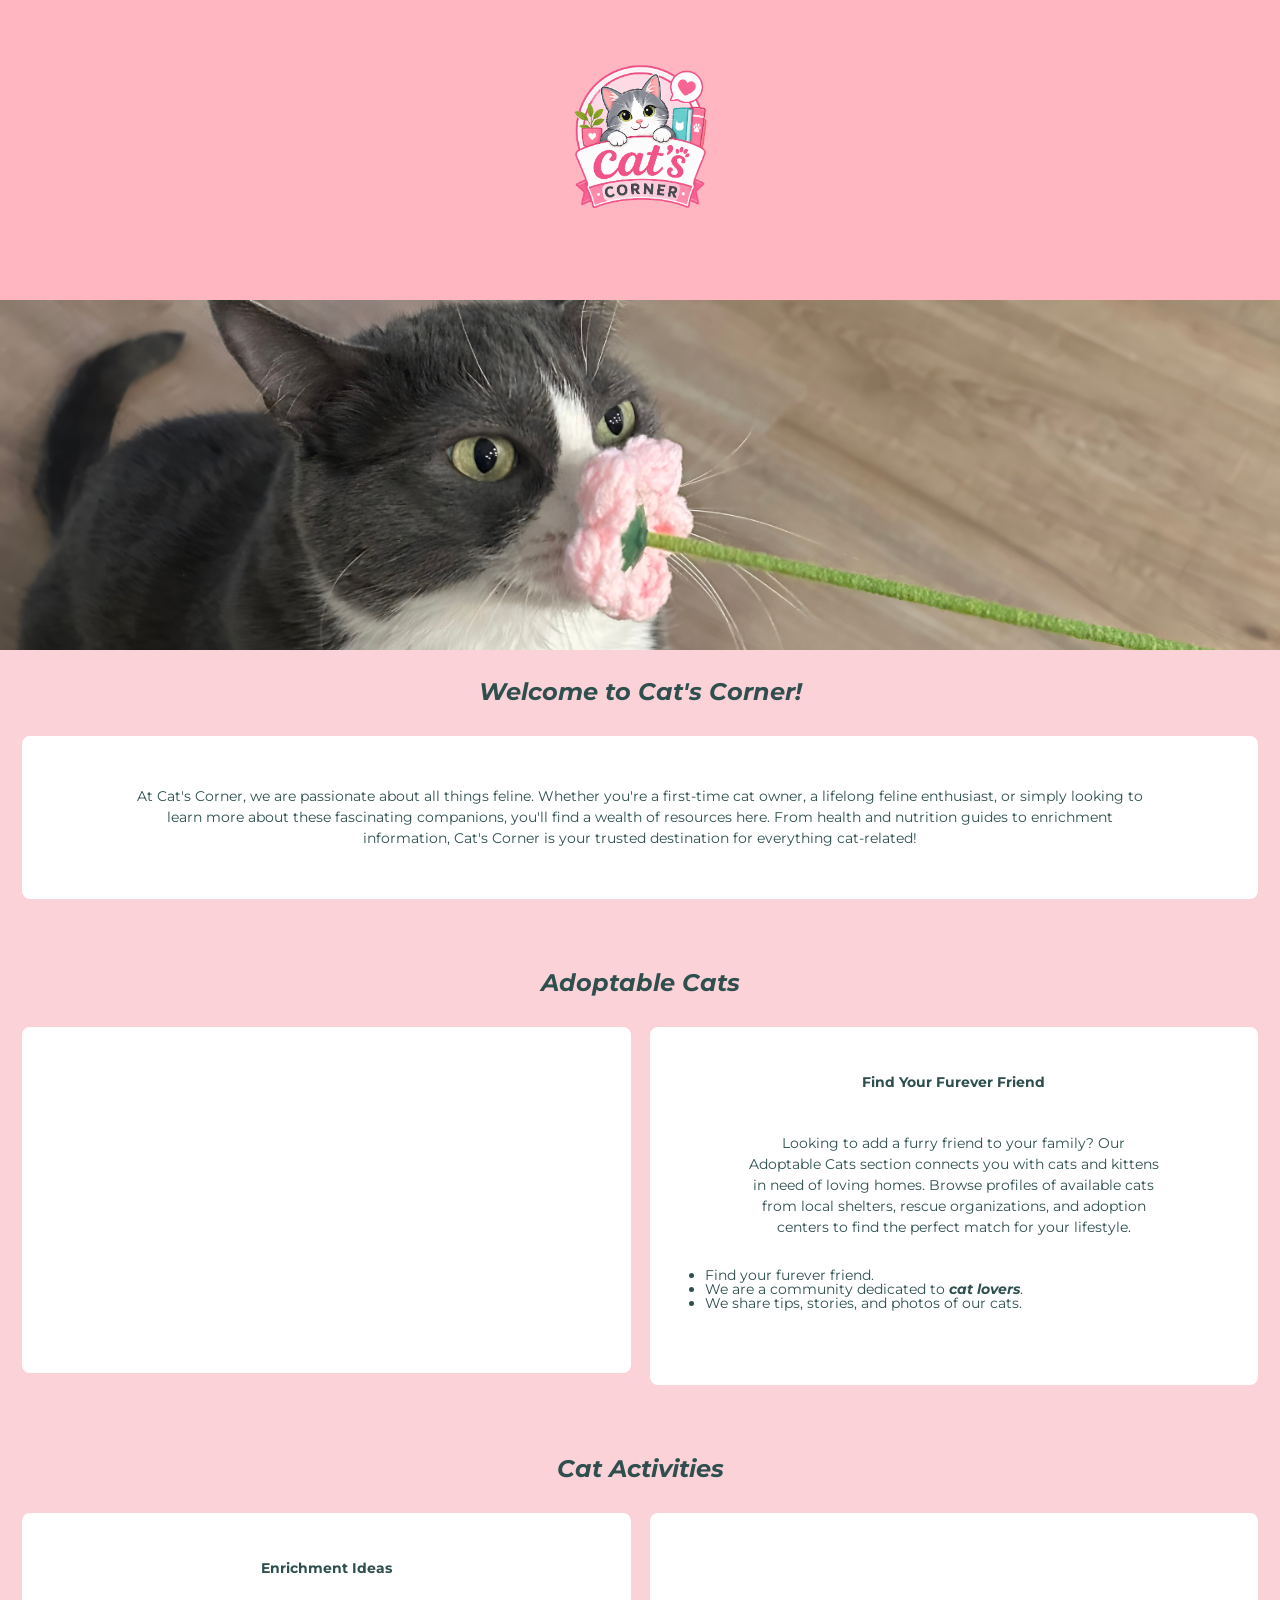
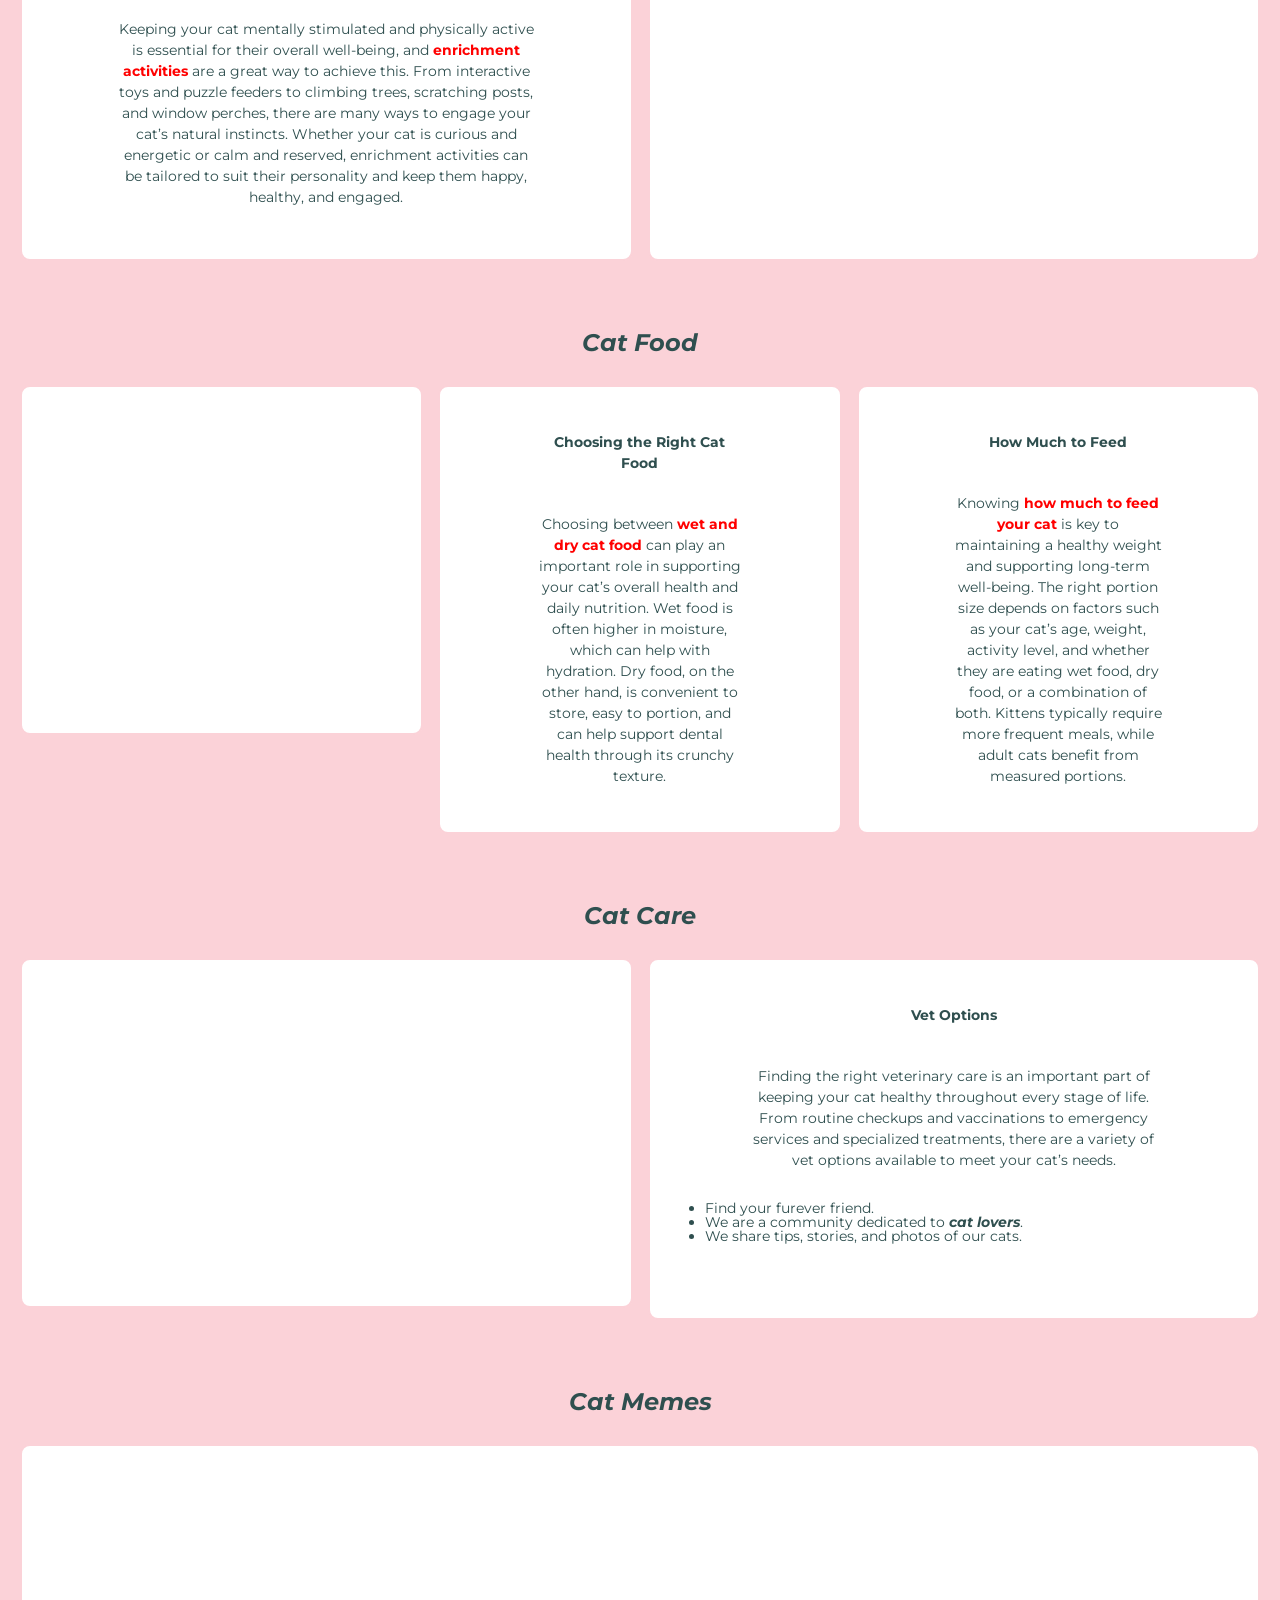
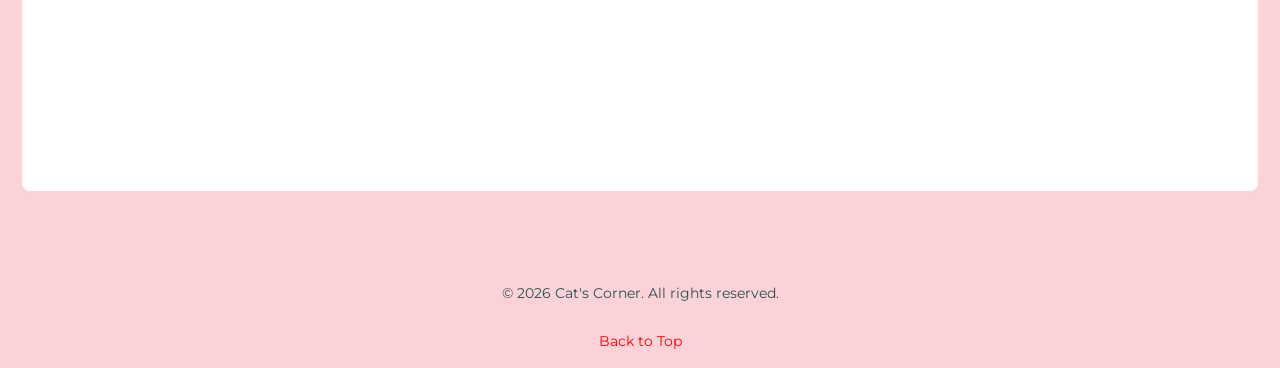
==== index.html @ 4fb1f01e "Updated logo" ====
<!DOCTYPE html>
<html lang="en">
    <head>
        <title>Cat's Corner</title>
        <meta charset="utf-8">
        <link rel="stylesheet" href="style.css">
        <link href="https://fonts.googleapis.com/css2?family=Montserrat:ital,wght@0,100..900;1,100..900&display=swap" rel="stylesheet">
    </head>
    <body>
        <header>
             <div class="header-container">
            <img src="./images/cat-logo-new-copy.png" alt="Company Logo" class="logo">
            </div>
        </header>
        <div class="banner"></div>
        <main>
            <!-- Introduction to Cat's Corner -->
            <section>                    
                <h2 class="cat-care">Welcome to Cat's Corner!</h2>
                <div id="welcome">
                    <p>At Cat's Corner, we are passionate about all things feline. Whether you're a first-time cat owner, a lifelong feline enthusiast, or simply looking to learn more about these fascinating companions, you'll find a wealth of resources here. From health and nutrition guides to enrichment information, Cat's Corner is your trusted destination for everything cat-related!</p>
                </div> 
            </section>
                <section>
                <h2 class="cat-care">Adoptable Cats</h2>
                    <div class="parent-container">
                        <div class="cat-column adopt-cat"></div>
                        <div class="cat-column">
                            <p><strong>Find Your Furever Friend</strong></p>
                            <p>Looking to add a furry friend to your family? Our Adoptable Cats section connects you with cats and kittens in need of loving homes. Browse profiles of available cats from local shelters, rescue organizations, and adoption centers to find the perfect match for your lifestyle.
                        <ul>
                            <li>Find your furever friend.</li>
                            <li>We are a community dedicated to <em><strong>cat lovers</strong></em>.</li>
                            <li>We share tips, stories, and photos of our cats.</li>
                        </ul>
                        </p></div>
                    </div>
                </section>
                <section>
                <h2 class="cat-care">Cat Activities</h2>
                    <div class="parent-container">
                        <div class="cat-column">
                            <p><strong>Enrichment Ideas</strong></p>
                            <p>Keeping your cat mentally stimulated and physically active is essential for their overall well-being, and <a href="https://www.aspca.org/pet-care/cat-care/feline-diy-enrichment" target="_blank"><strong>enrichment activities</strong></a> are a great way to achieve this. From interactive toys and puzzle feeders to climbing trees, scratching posts, and window perches, there are many ways to engage your cat’s natural instincts. Whether your cat is curious and energetic or calm and reserved, enrichment activities can be tailored to suit their personality and keep them happy, healthy, and engaged.
                        </ul></p></div>
                        <div class="cat-column cat-activity"></div>
                    </div>
                </section>
            <section>
                <h2 class="cat-care">Cat Food</h2>
                    <div class="parent-container">
                        <div class="cat-column cat-eating"></div>
                        <div class="cat-column">
                            <p><strong>Choosing the Right Cat Food</strong></p>
                            <p>Choosing between<a href="https://yorkveterinaryhospital.ca/blog/wet-food-vs-dry-food-for-cats-which-is-better/" target="_blank"><strong> wet and dry cat food</strong></a> can play an important role in supporting your cat’s overall health and daily nutrition. Wet food is often higher in moisture, which can help with hydration. Dry food, on the other hand, is convenient to store, easy to portion, and can help support dental health through its crunchy texture.</p>
                        </div>
                        <div class="cat-column">
                            <p><strong>How Much to Feed</strong></p>
                            <p>Knowing <a href="https://www.petmd.com/cat/nutrition/how-much-to-feed-a-cat" target="_blank"><strong>how much to feed your cat</strong></a> is key to maintaining a healthy weight and supporting long-term well-being. The right portion size depends on factors such as your cat’s age, weight, activity level, and whether they are eating wet food, dry food, or a combination of both. Kittens typically require more frequent meals, while adult cats benefit from measured portions.</p>
                        </div>
                    </div>
            </section>
            <section>
            <h2 class="cat-care">Cat Care</h2>
                    <div class="parent-container">
                        <div class="cat-column cat-food"></div>
                        <div class="cat-column">
                            <p><strong>Vet Options</strong></p>
                            <p>Finding the right veterinary care is an important part of keeping your cat healthy throughout every stage of life. From routine checkups and vaccinations to emergency services and specialized treatments, there are a variety of vet options available to meet your cat’s needs.<ul>
                            <li>Find your furever friend.</li>
                            <li>We are a community dedicated to <em><strong>cat lovers</strong></em>.</li>
                            <li>We share tips, stories, and photos of our cats.</li>
                        </ul></p>
                        </div>
                    </div>
            </section>
              <section>
                <h2 class="cat-care">Cat Memes</h2>
                    <div class="parent-container">
                        <div class="cat-column video-center">
                            <iframe width="560" height="315" src="https://www.youtube.com/embed/mQoCMIh5I2M?si=Y1anCr8Ho2FCNgx4" title="YouTube video player" frameborder="0" allow="accelerometer; autoplay; clipboard-write; encrypted-media; gyroscope; picture-in-picture; web-share" referrerpolicy="strict-origin-when-cross-origin" allowfullscreen></iframe>
                        </div>
                    </div>
            </section>
        </main>
        <footer>
            <p>&copy; 2026 Cat's Corner. All rights reserved.</p>
            <a href="#nav">Back to Top</a>
        </footer>
    </body>
</html>
---- style.css ----
/* Website styling for Cat's Corner */
* {
    font-family: 'Montserrat', sans-serif, helvetica;
    font-size: 14px;
    margin: 0;
    line-height: 1;
    box-sizing: border-box;
    /* border:1px solid blue; */
}
.container {
  display: flex;
  background-color: red;
}
.header-container {
  display: flex;
  justify-content: center;
  align-items: center;
  padding: 20px 0;
  width: 100%;
}
.logo {
  height: 200px;
  width: 200px;
  border: none
}
iframe {
    display: block; 
    margin: 0 auto;
}
header {
    background-color: lightpink;
    padding: 20px;
}
.container-1 {
  display: flex;
  background-color: red;
}
.container-1 div {
  background-color: #f1f1f1;
  margin: 10px;
  padding: 20px;
  font-size: 24px;
}
.container div {
  background-color: #f1f1f1;
  margin: 10px;
  padding: 20px;
  font-size: 24px;
}
header nav ul {
    list-style: none;
    padding: 0;
}
header nav ul li {
    display: inline;
    margin: 0 15px;
}
header nav ul li a {
    color: #ffffff;
    text-decoration: none;
    font-weight: bold;
}
body { 
    background-color: lab(87.85% 15.62 2.55);
    color:darkslategray;
    font-family: 'Montserrat', sans-serif, helvetica;
    font-size: 14px;
    padding: 0;
    /* background-image: url(./images/stripes-light.png);
    background-repeat: no repeat; */
}
.banner {
    /* background-color: lightblue;
    height: 350px;
    border: 2px solid darkslategray;
    max-width: 900%;
    width:900px; */
    background-image: url("./images/Boots-flower.jpg");
    background-size: cover;
    height: 350px;
    background-repeat: no-repeat;
    background-position: center;
    margin: 0 auto;
}
#welcome {
    background-color: white;
    border: 2px solid lab(87.85% 15.62 2.55);
    border-radius: 10px;
    padding: 20px;
    margin-bottom: 20px;
}
.cat-activity {
    background-image: url("https://images.unsplash.com/photo-1638826595775-e2eae86cda8e?q=80&w=1472&auto=format&fit=crop&ixlib=rb-4.1.0&ixid=M3wxMjA3fDB8MHxwaG90by1wYWdlfHx8fGVufDB8fHx8fA%3D%3D");
    background-size: cover;
    height: 350px;
    width: 900px;
    background-repeat: no-repeat;
    background-position: center;
    margin-bottom: 20px;
}
.cat-food {
    background-image: url("https://images.pexels.com/photos/3873629/pexels-photo-3873629.jpeg");
    background-size: cover;
    height: 350px;
    width: 900px;
    background-repeat: no-repeat;
    background-position: center;
    margin-bottom: 20px;
}
.adopt-cat {
    background-image: url("https://images.unsplash.com/photo-1570824104453-508955ab713e?q=80&w=1011&auto=format&fit=crop&ixlib=rb-4.1.0&ixid=M3wxMjA3fDB8MHxwaG90by1wYWdlfHx8fGVufDB8fHx8fA%3D%3D");
    background-size: cover;
    height: 350px;
    width: 900px;
    background-repeat: no-repeat;
    background-position: center;
    margin-bottom: 20px;
}
.cat-activity {
    background-image: url("https://images.unsplash.com/photo-1638826595775-e2eae86cda8e?q=80&w=1172&auto=format&fit=crop&ixlib=rb-4.1.0&ixid=M3wxMjA3fDB8MHxwaG90by1wYWdlfHx8fGVufDB8fHx8fA%3D%3D");
    background-size: cover;
    height: 350px;
    width: 900px;
    background-repeat: no-repeat;
    background-position: center;
    margin-bottom: 20px;
}
.cat-eating {
    background-image: url("https://images.pexels.com/photos/31309076/pexels-photo-31309076.jpeg");
    background-size: cover;
    height: 350px;
    width: 900px;
    background-repeat: no-repeat;
    background-position: center;
    margin-bottom: 20px;
}
.activity-box {
    flex: 1;
    background-color: white;
    border: 2px solid lab(87.85% 15.62 2.55);
    border-radius: 10px;
    padding: 15px;
    margin-bottom: 20px;
}
.parent-container {
    display: flex;
    gap: 15px;
}
.cat-column {
    flex: 1;
    background-color: white;
    border: 2px solid lab(87.85% 15.62 2.55);
    border-radius: 10px;
    padding: 15px;
    margin-bottom: 20px;
}
.centering-container {
    display: flex;
    margin: 0 auto;
    justify-content: center;
    align-items: center;
}
/* .hero-banner {
    background-image: url("https://images.unsplash.com/photo-1570824104453-508955ab713e?q=80&w=1011&auto=format&fit=crop&ixlib=rb-4.1.0&ixid=M3wxMjA3fDB8MHxwaG90by1wYWdlfHx8fGVufDB8fHx8fA%3D%3D");
    background-size: cover;
    height: 350px;
    width: 900px;
    background-repeat: no-repeat;
    background-position: center;
    margin-bottom: 20px;
} */
header,
section,
footer {
    padding: 20px;
}
h1, h2, h3 {
    font-weight: 900;
    font-style: italic;
    margin-bottom: 20px;
}
h1 {
    color: purple;
    text-align: left;
    font-size: 36px;
    font-weight: bold;
    /* padding: 20px; */
}
header h1 {
    text-align: center ;
    text-decoration: underline;
}
h2 {
    color: darkslategray;
    text-align: left;
    font-size: 24px;
    font-weight: 700;
    padding: 10px;
}
.cat-care {
    color: darkslategray;
    text-align: center;
    padding: 10px;
}
.title {
    font-size: 36px;
    text-decoration: none;
}
h3 {
    color: darkslategray;
    text-align: left;
    font-size: 18px;
    padding: 10px;
}
p {
    line-height: 1.5;
    font-style: normal;
    padding: 10px;
    margin: 20px 70px 20px 70px;
    text-align: center;
}
ul, ol {
    margin: 15px auto;
}
img {
    height: 40%;
    width: 40%;
    margin-bottom: 20px;
    border: 2px solid lab(87.85% 15.62 2.55);
    border-radius: 10px;
}
.circle-image {
    background-color: white;
    border: 2px solid lab(87.85% 15.62 2.55);
    border-radius: 10px;
    padding: 15px;
    margin-bottom: 20px;
}
a {
    color: red;
    text-decoration: none;
}
a:hover {
    text-decoration: underline;
}
a:visited {
    color: grey;
}
a:active {
    color: red;
}
footer a {
    font-size: 14px;
    text-align: center;
    display: block;
}
.center-image {
    display: block;
    margin-left: auto;
    margin-right: auto;
    width: 50%;
}
.center-container {
    display: flex;
    justify-content: center;
    align-items: center;     
    height: 200px;
}
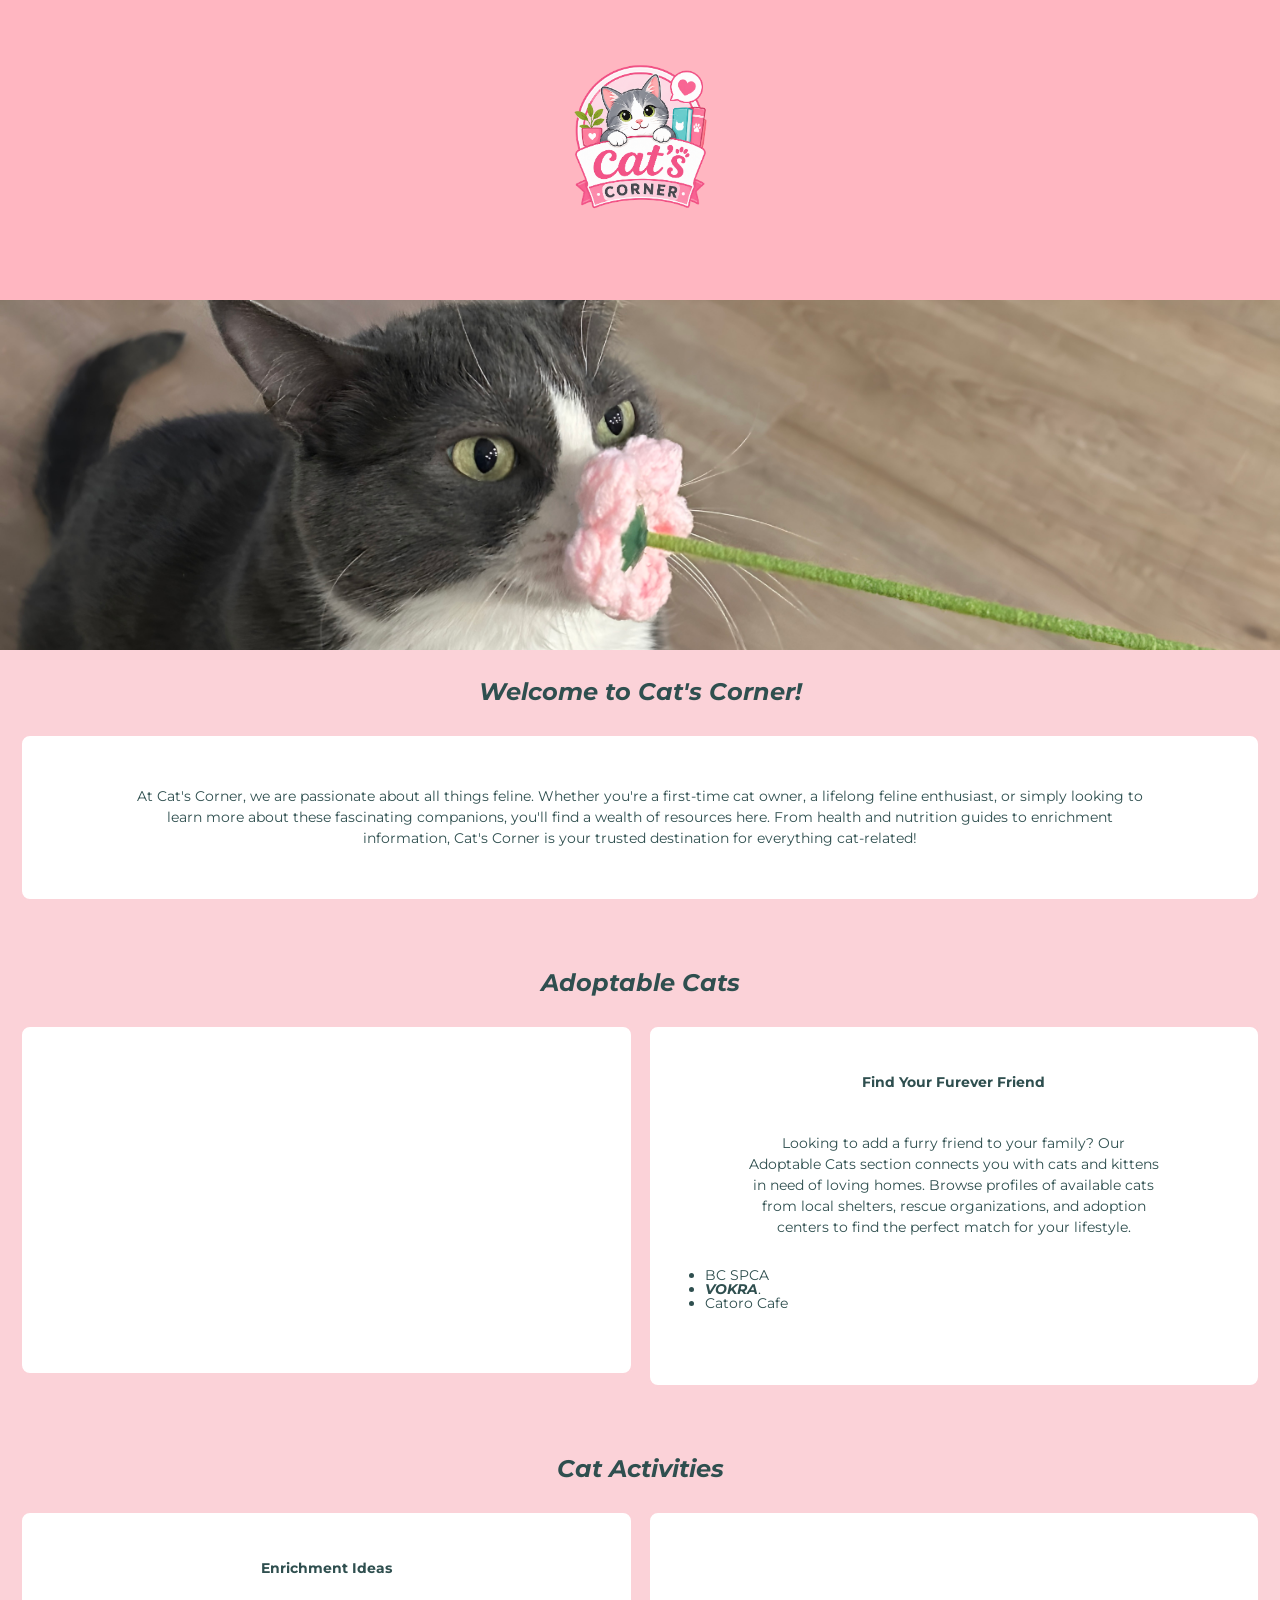
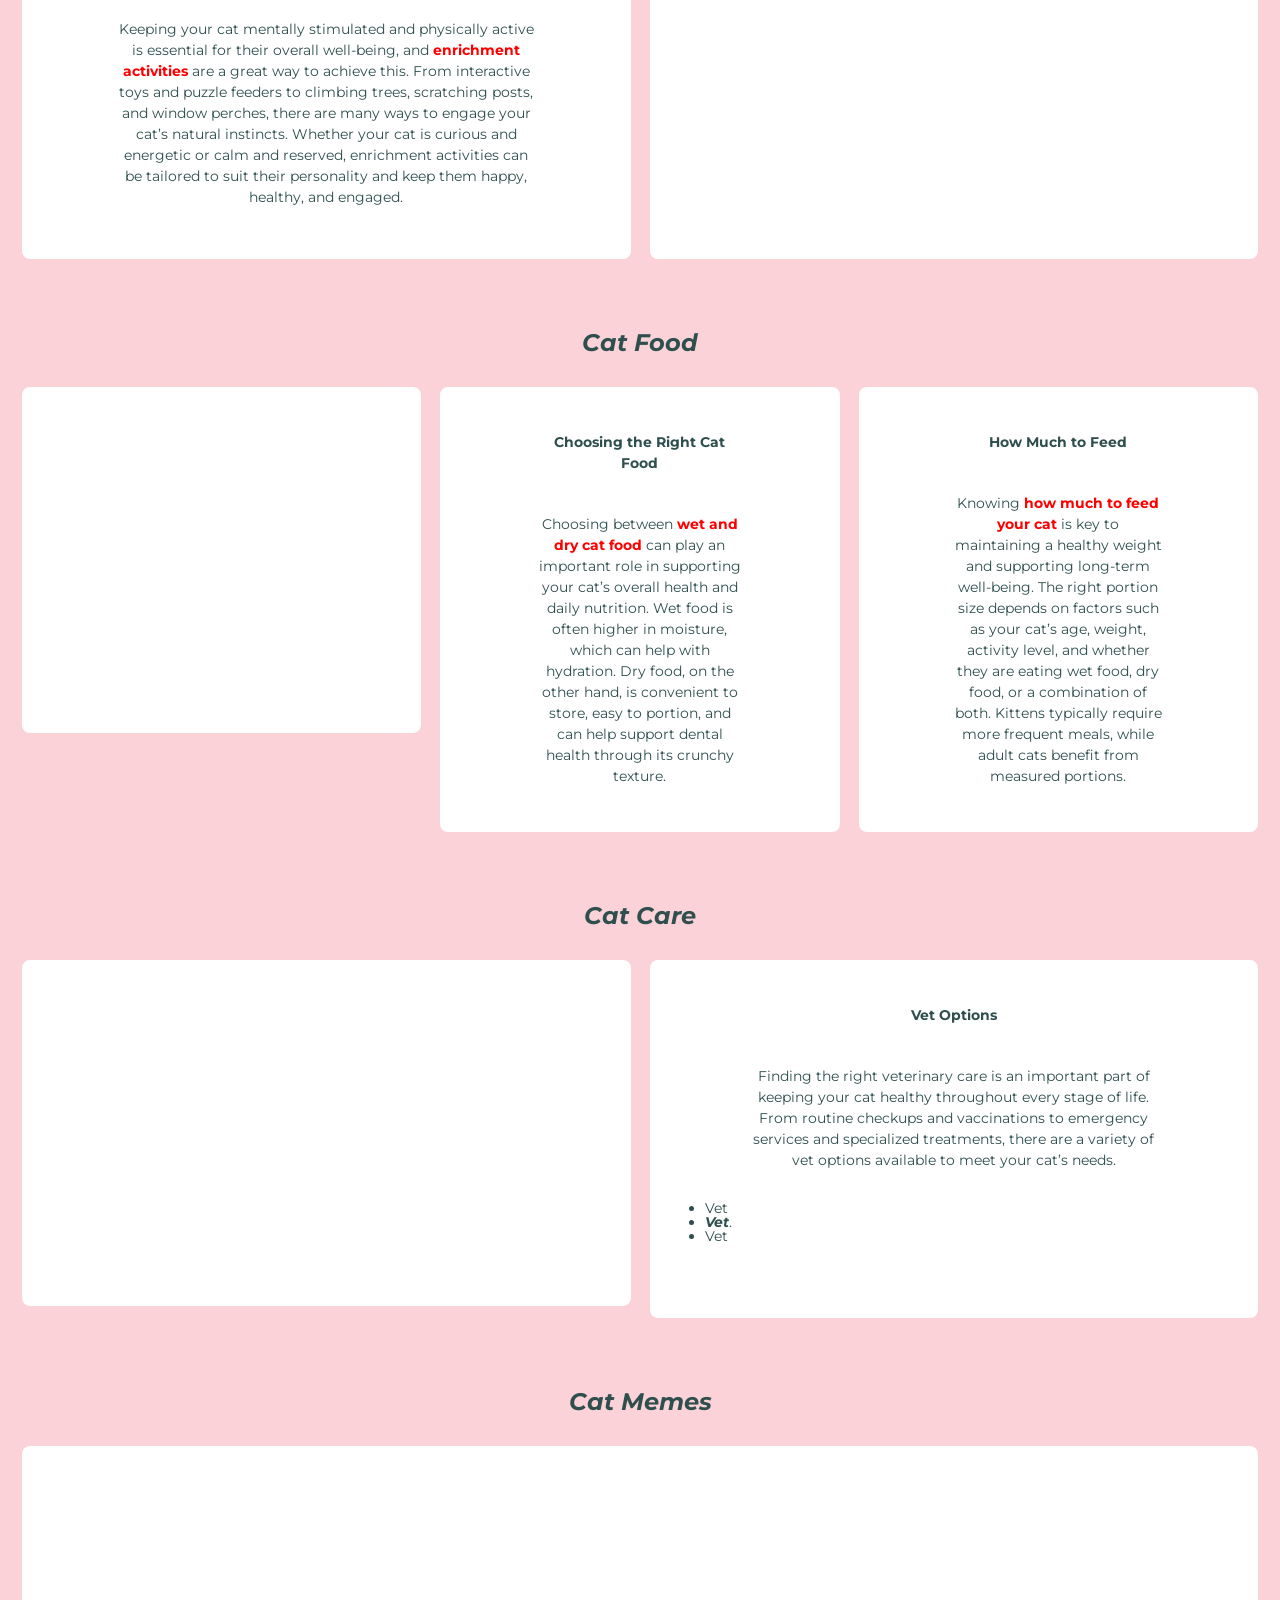
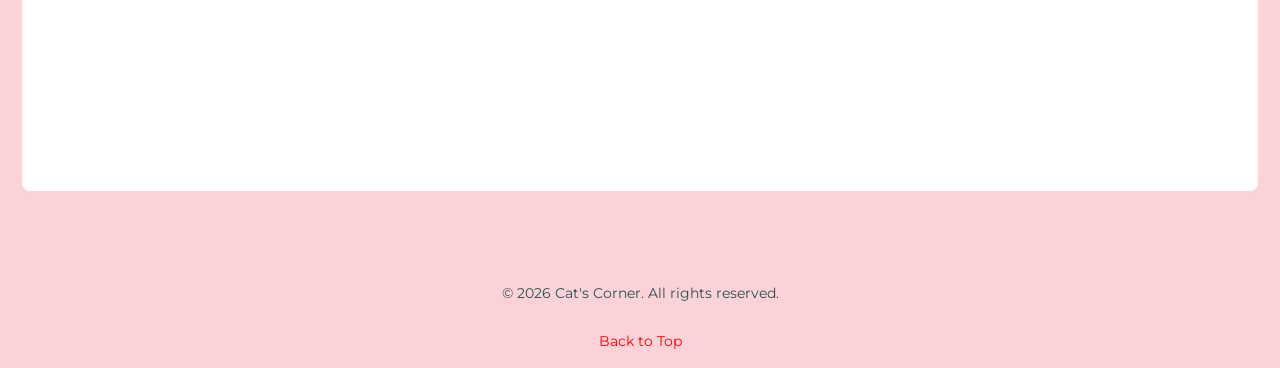
==== commit 1b0298b1: "Editing text" ====
--- a/index.html
+++ b/index.html
@@ -29,9 +29,9 @@
                             <p><strong>Find Your Furever Friend</strong></p>
                             <p>Looking to add a furry friend to your family? Our Adoptable Cats section connects you with cats and kittens in need of loving homes. Browse profiles of available cats from local shelters, rescue organizations, and adoption centers to find the perfect match for your lifestyle.
                         <ul>
-                            <li>Find your furever friend.</li>
-                            <li>We are a community dedicated to <em><strong>cat lovers</strong></em>.</li>
-                            <li>We share tips, stories, and photos of our cats.</li>
+                            <li>BC SPCA</li>
+                            <li><em><strong>VOKRA</strong></em>.</li>
+                            <li>Catoro Cafe</li>
                         </ul>
                         </p></div>
                     </div>
@@ -66,10 +66,11 @@
                         <div class="cat-column cat-food"></div>
                         <div class="cat-column">
                             <p><strong>Vet Options</strong></p>
-                            <p>Finding the right veterinary care is an important part of keeping your cat healthy throughout every stage of life. From routine checkups and vaccinations to emergency services and specialized treatments, there are a variety of vet options available to meet your cat’s needs.<ul>
-                            <li>Find your furever friend.</li>
-                            <li>We are a community dedicated to <em><strong>cat lovers</strong></em>.</li>
-                            <li>We share tips, stories, and photos of our cats.</li>
+                            <p>Finding the right veterinary care is an important part of keeping your cat healthy throughout every stage of life. From routine checkups and vaccinations to emergency services and specialized treatments, there are a variety of vet options available to meet your cat’s needs.
+                            <ul>
+                                <li>Vet</li>
+                                <li><em><strong>Vet</strong></em>.</li>
+                                <li>Vet</li>
                         </ul></p>
                         </div>
                     </div>
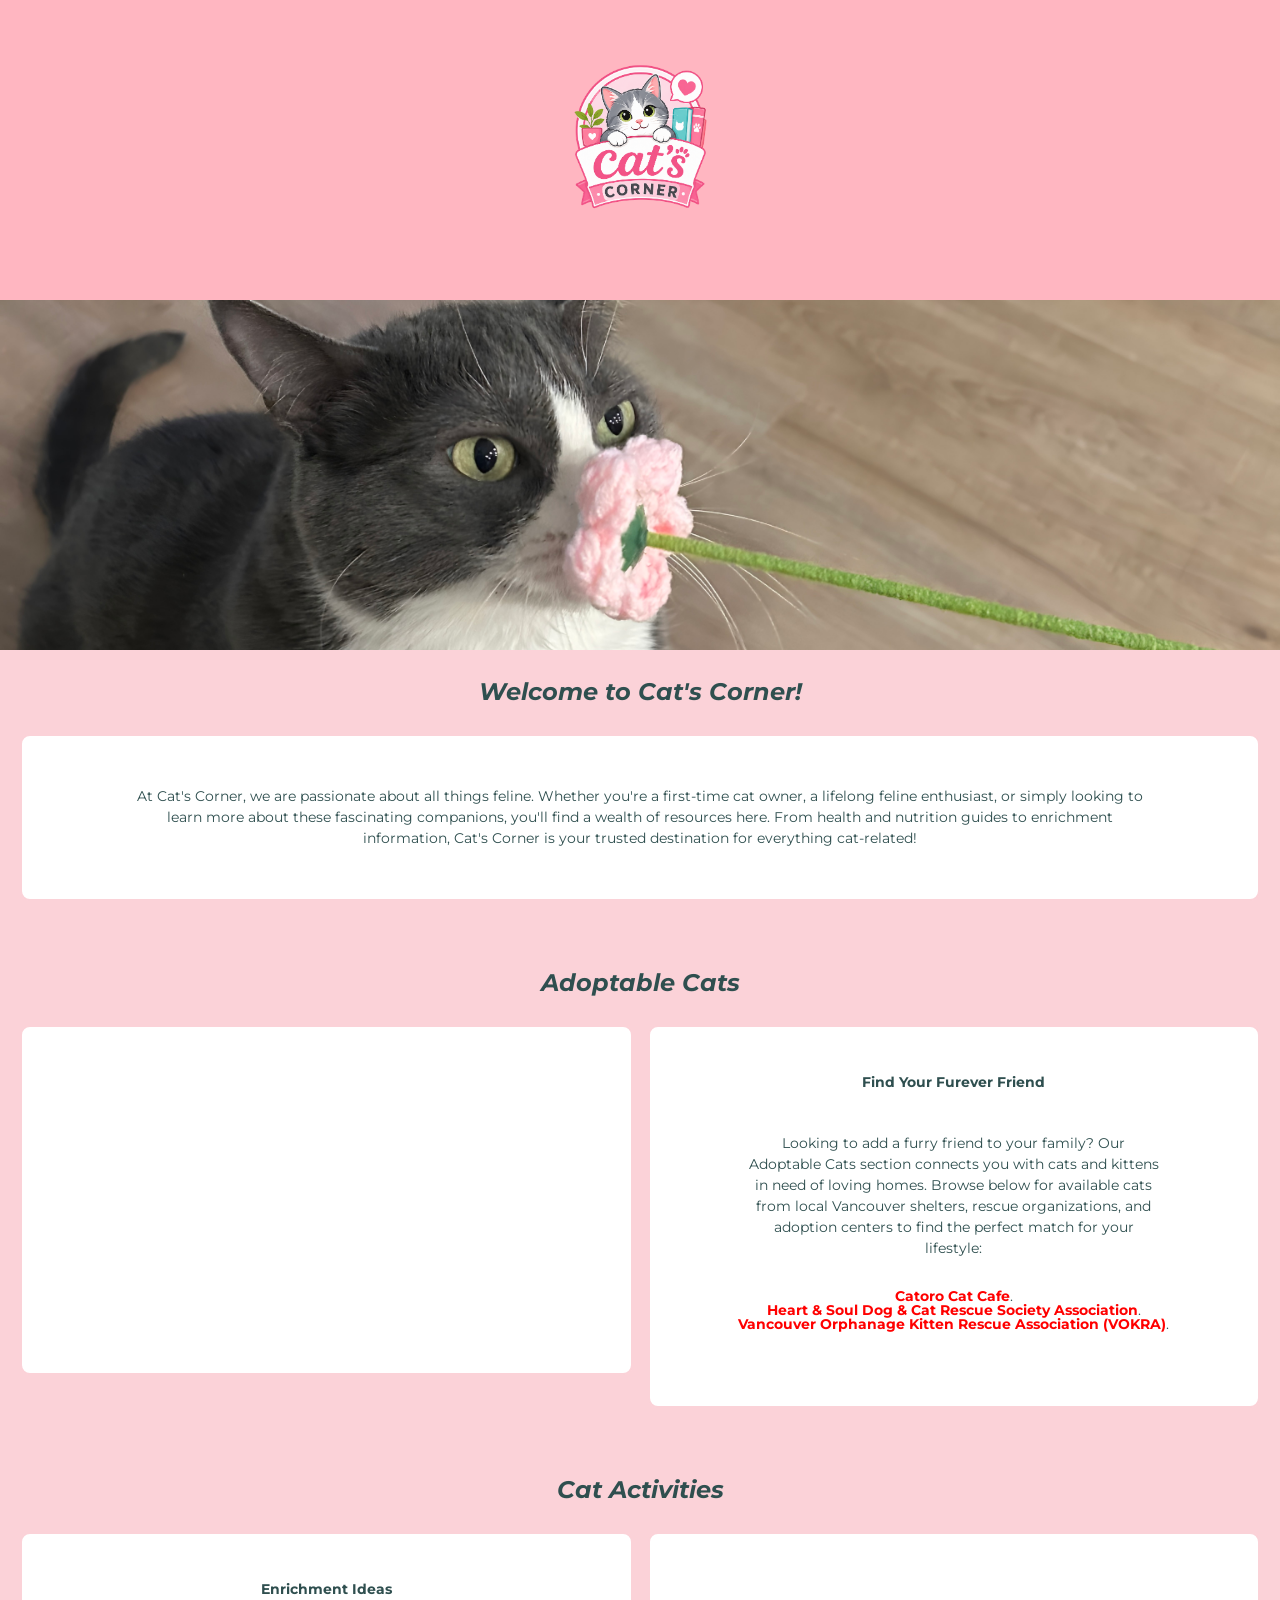
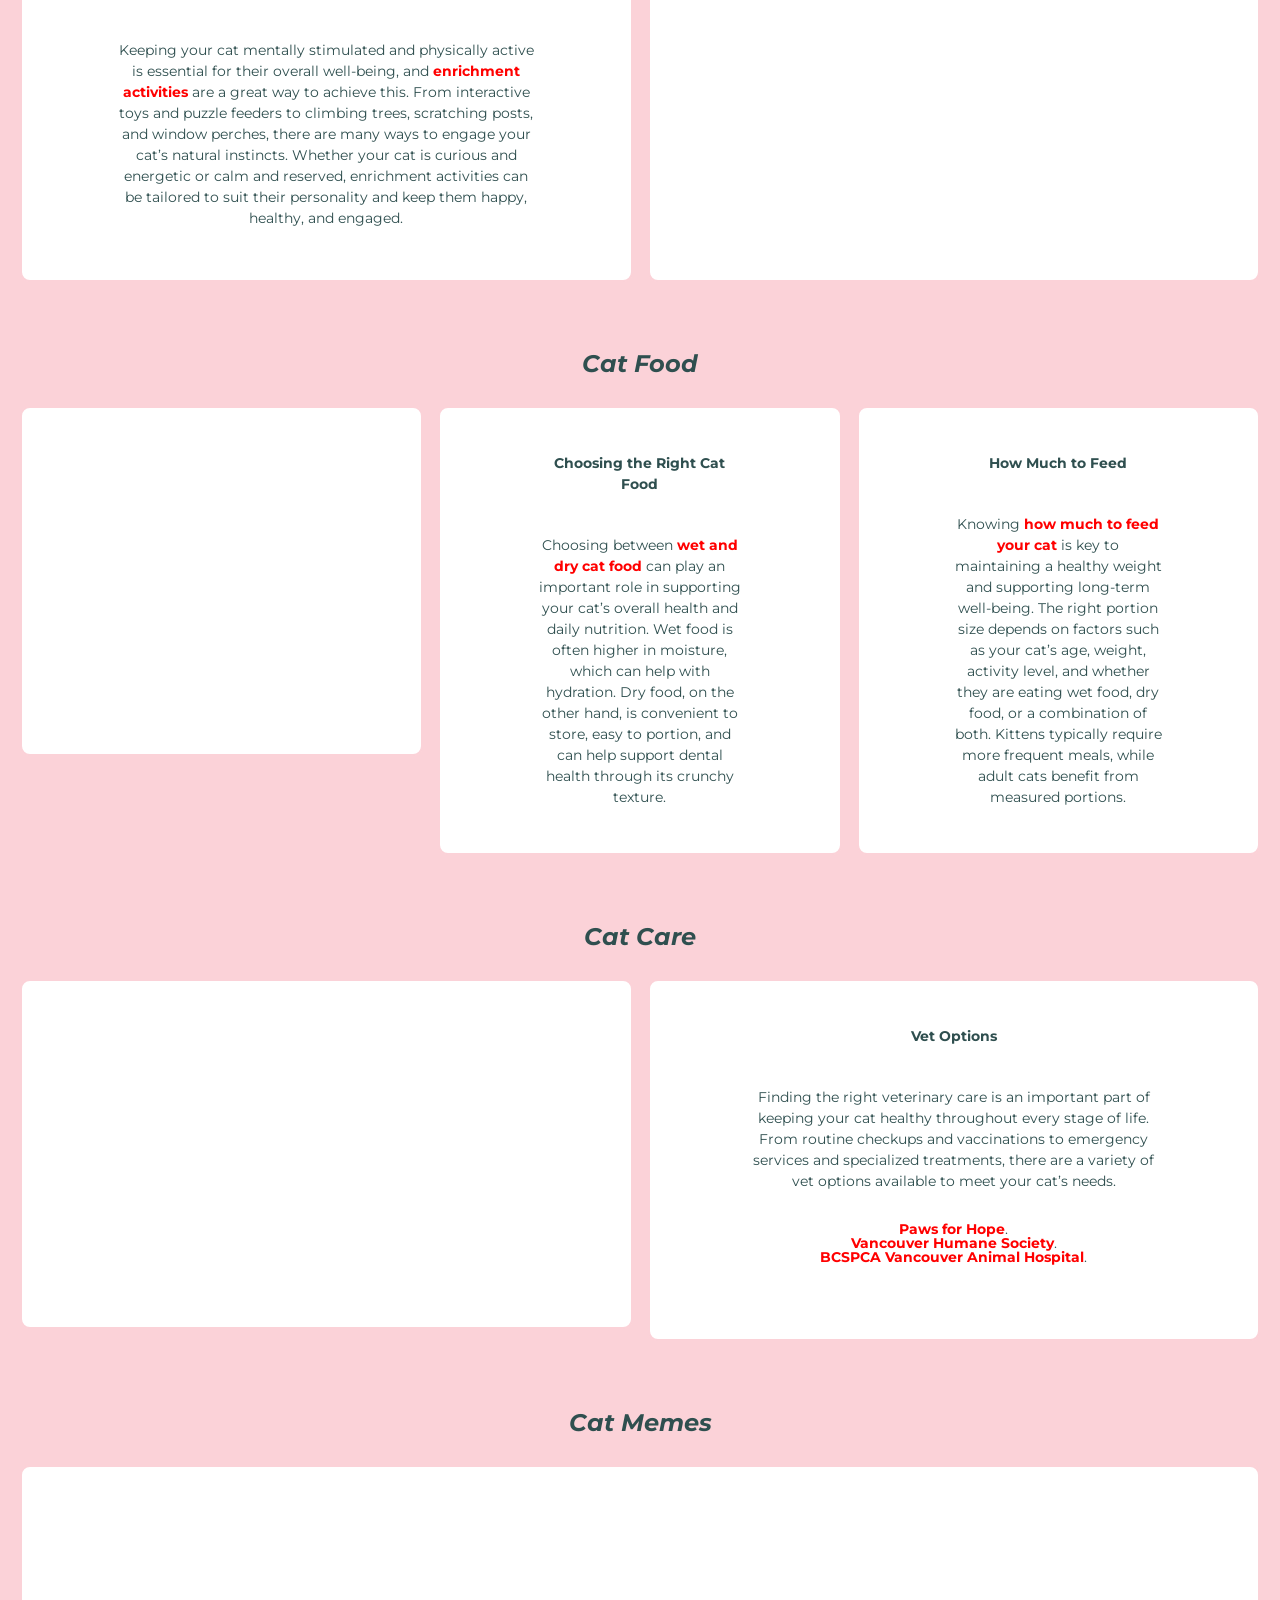
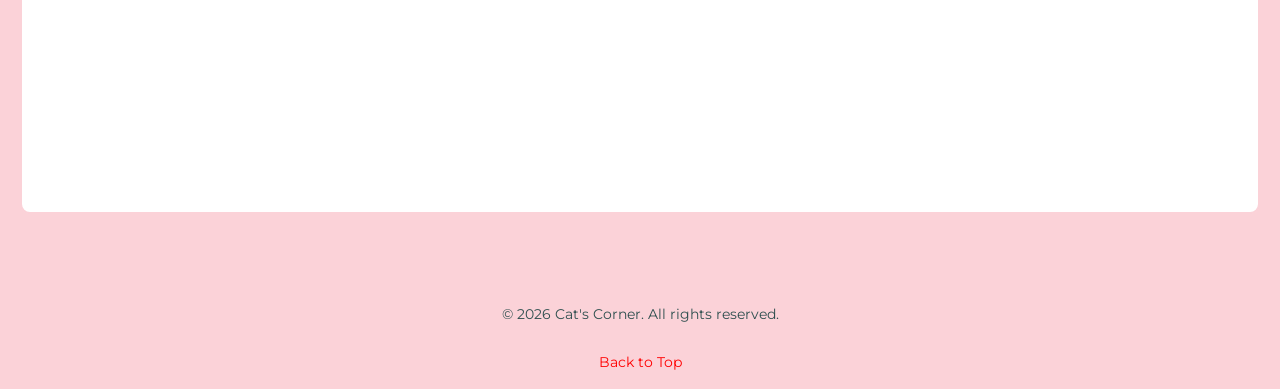
==== commit 63153a22: "Added list" ====
--- a/index.html
+++ b/index.html
@@ -27,11 +27,11 @@
                         <div class="cat-column adopt-cat"></div>
                         <div class="cat-column">
                             <p><strong>Find Your Furever Friend</strong></p>
-                            <p>Looking to add a furry friend to your family? Our Adoptable Cats section connects you with cats and kittens in need of loving homes. Browse profiles of available cats from local shelters, rescue organizations, and adoption centers to find the perfect match for your lifestyle.
-                        <ul>
-                            <li>BC SPCA</li>
-                            <li><em><strong>VOKRA</strong></em>.</li>
-                            <li>Catoro Cafe</li>
+                            <p>Looking to add a furry friend to your family? Our Adoptable Cats section connects you with cats and kittens in need of loving homes. Browse below for available cats from local Vancouver shelters, rescue organizations, and adoption centers to find the perfect match for your lifestyle:
+                        <ul class="center-list">
+                            <li><a href="https://catoropets.com/" target="_blank"><strong>Catoro Cat Cafe</strong></a>.</li>
+                            <li><a href="https://www.heartandsoulrescue.ca/adoptcats" target="_blank"><strong>Heart & Soul Dog & Cat Rescue Society Association</strong></a>.</li>
+                            <li><a href="https://www.vokra.ca/adopt" target="_blank"><strong>Vancouver Orphanage Kitten Rescue Association (VOKRA)</strong></a>.</li>
                         </ul>
                         </p></div>
                     </div>
@@ -67,11 +67,11 @@
                         <div class="cat-column">
                             <p><strong>Vet Options</strong></p>
                             <p>Finding the right veterinary care is an important part of keeping your cat healthy throughout every stage of life. From routine checkups and vaccinations to emergency services and specialized treatments, there are a variety of vet options available to meet your cat’s needs.
-                            <ul>
-                                <li>Vet</li>
-                                <li><em><strong>Vet</strong></em>.</li>
-                                <li>Vet</li>
-                        </ul></p>
+                            <ul class="center-list">
+                            <li><a href="https://www.pawsforhope.org/what-we-do/better-together/" target="_blank"><strong>Paws for Hope</strong></a>.</li>
+                            <li><a href="https://vancouverhumanesociety.bc.ca/free-low-cost-pet-resources/" target="_blank"><strong>Vancouver Humane Society</strong></a>.</li>
+                            <li><a href="https://catoropets.com/" target="_blank"><strong>BCSPCA Vancouver Animal Hospital</strong></a>.</li>
+                             </ul></p>
                         </div>
                     </div>
             </section>
--- a/style.css
+++ b/style.css
@@ -47,6 +47,14 @@
   padding: 20px;
   font-size: 24px;
 }
+.center-list{
+    width: fit-content;
+    margin: 0 auto;
+    text-align: center;
+    display: block;
+    padding-left:0;
+    list-style-type: none;
+}
 header nav ul {
     list-style: none;
     padding: 0;
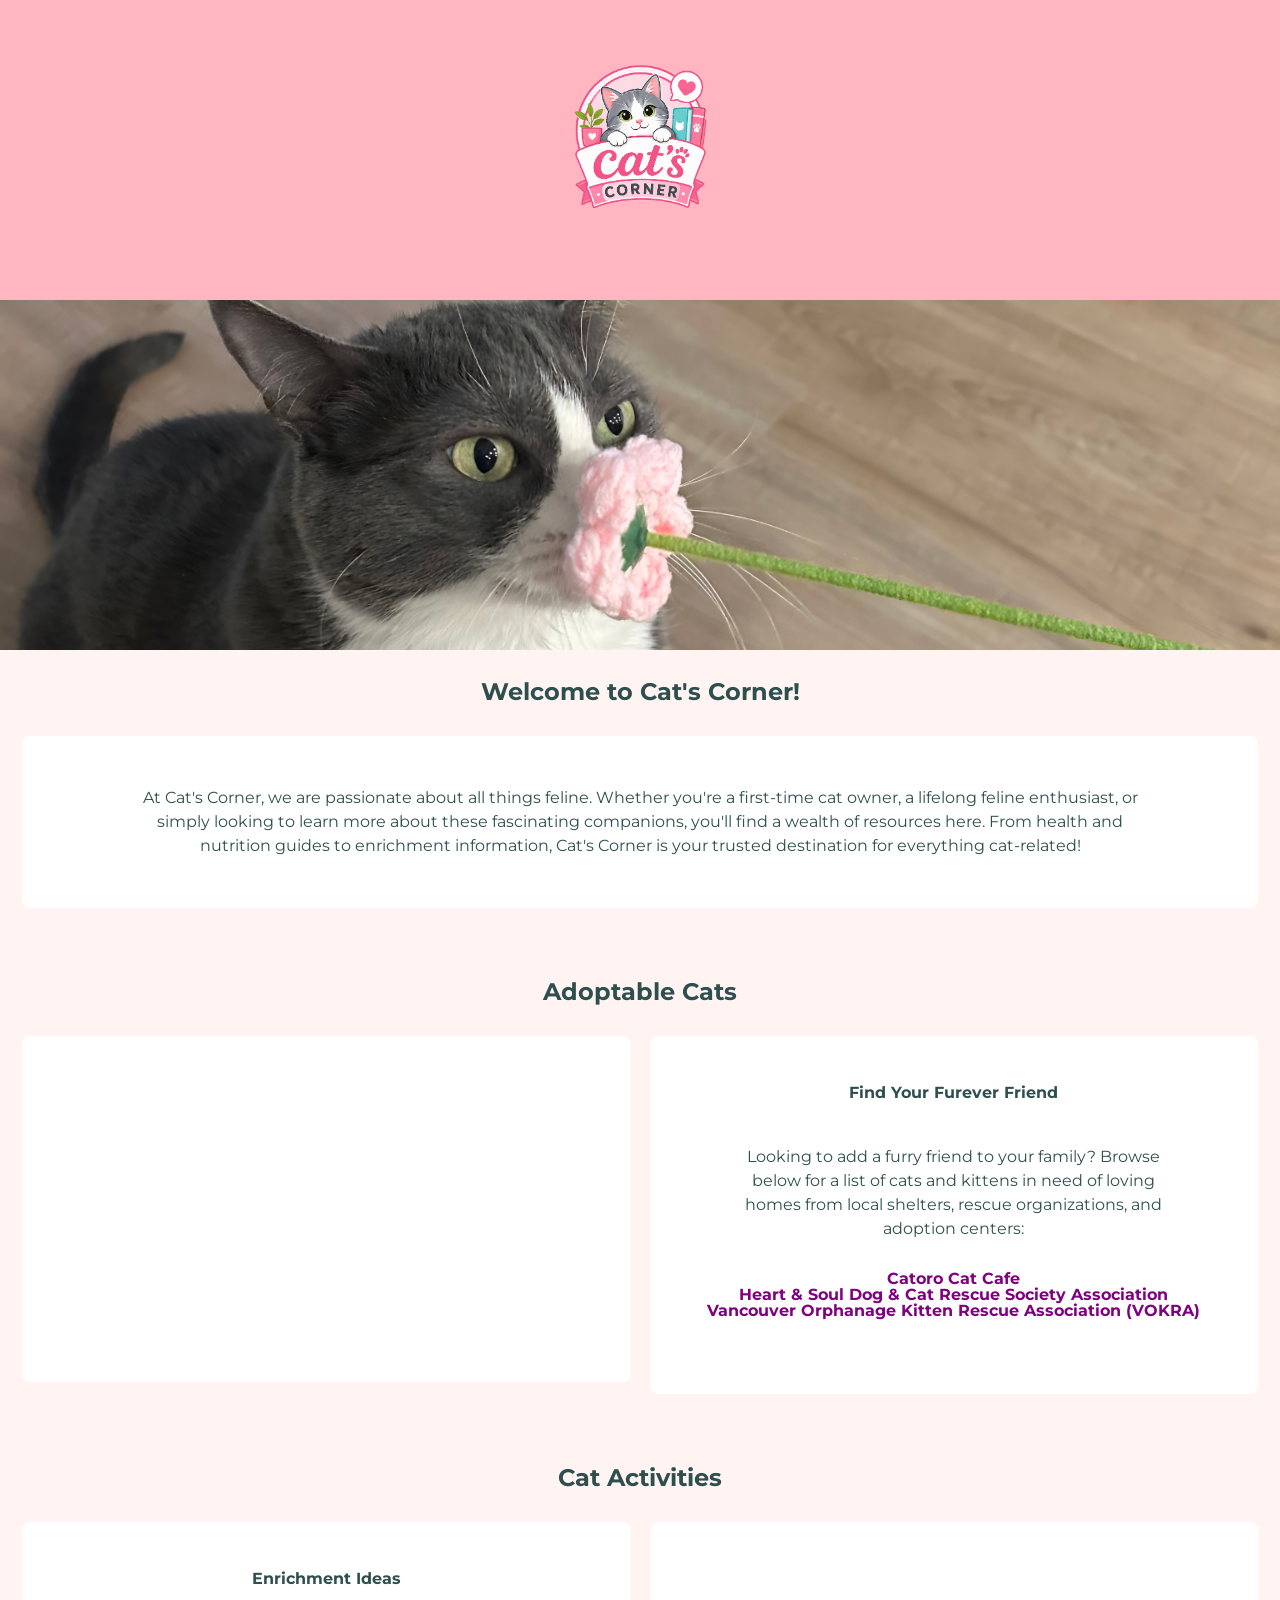
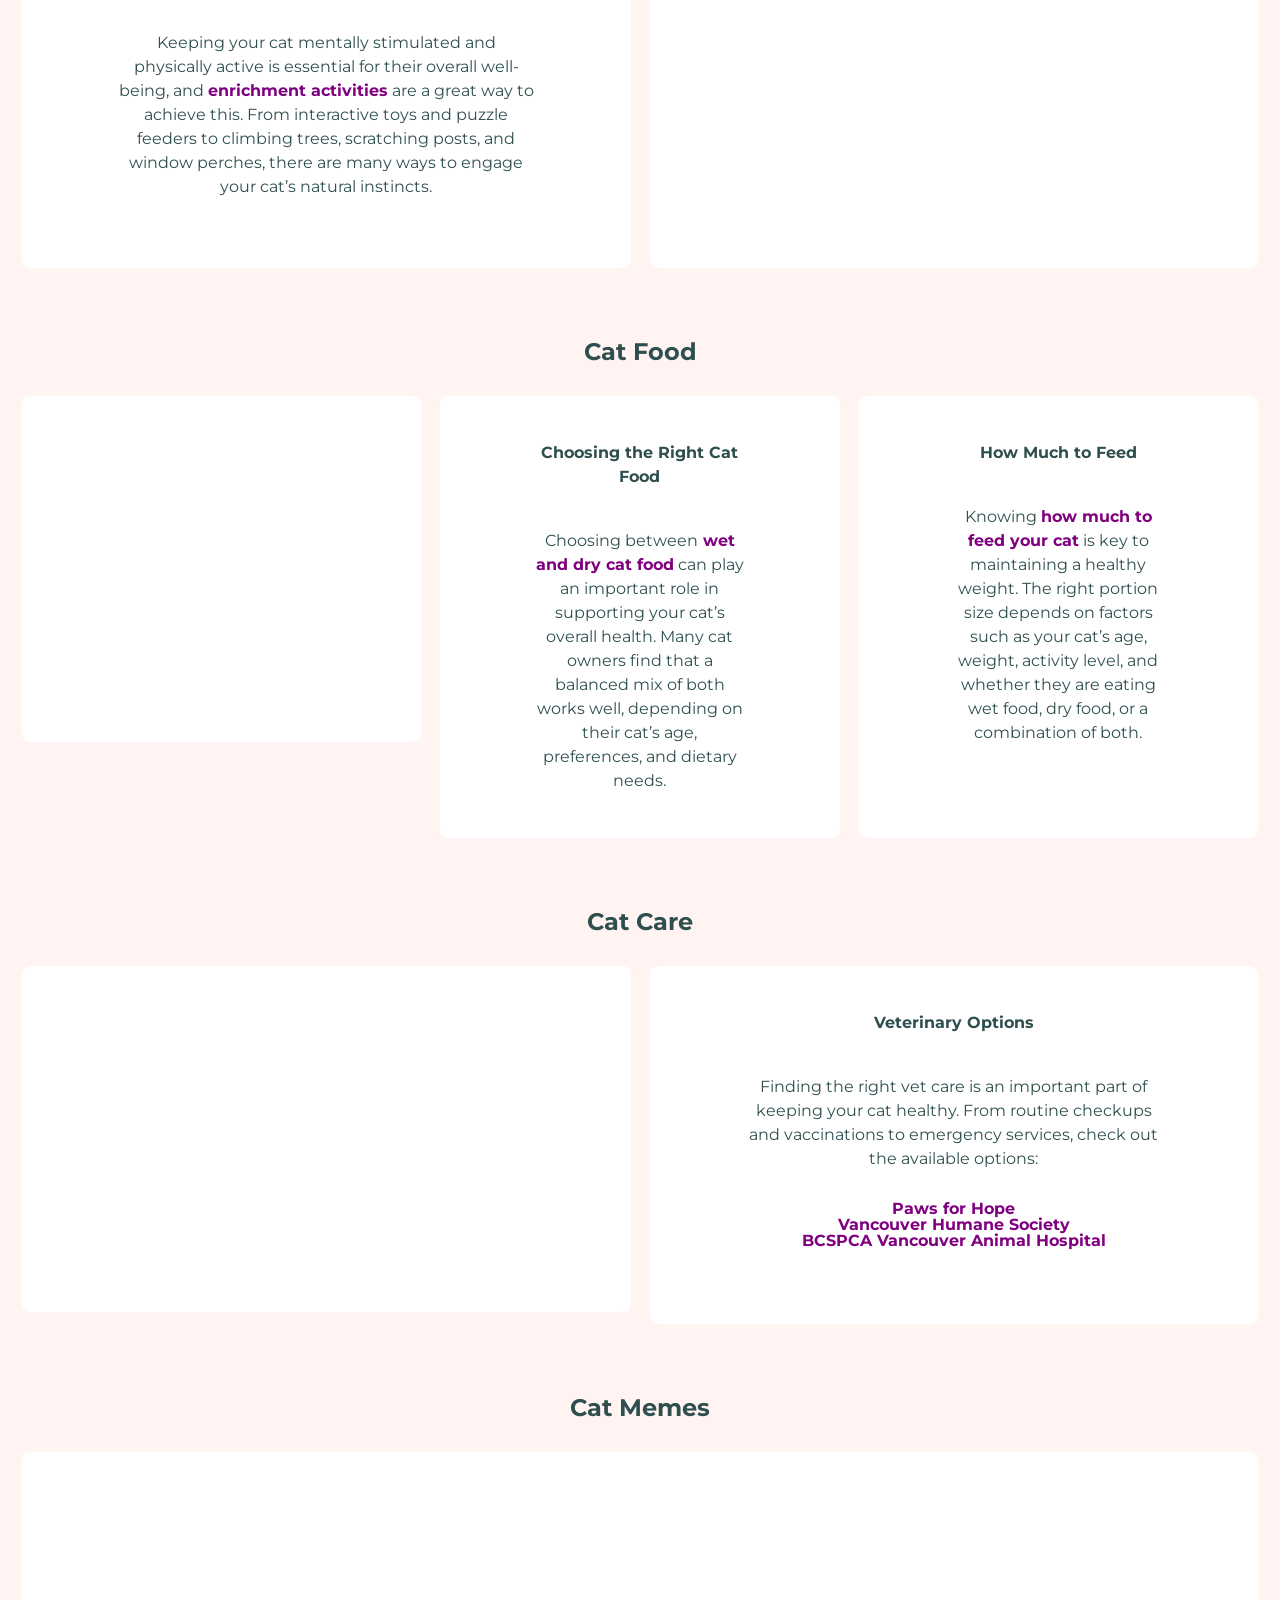
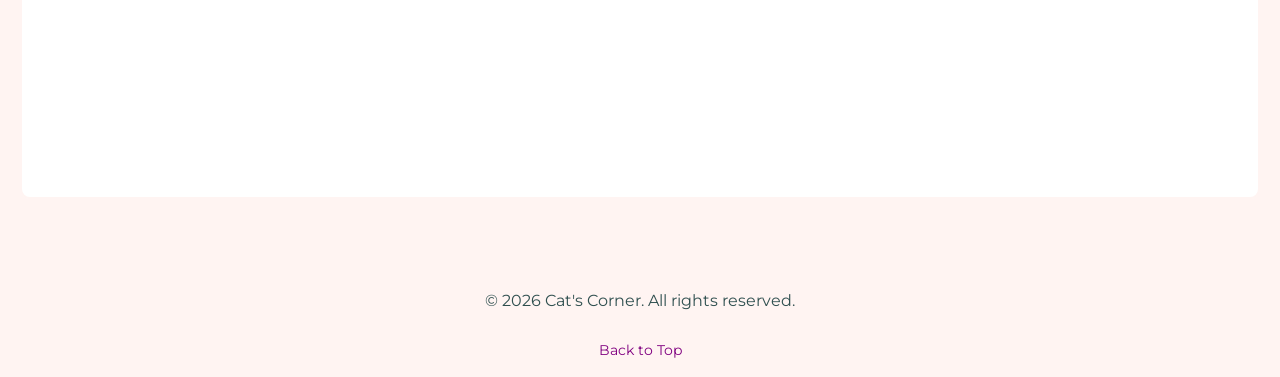
==== commit c480ee3a: "Updated images" ====
--- a/index.html
+++ b/index.html
@@ -27,11 +27,11 @@
                         <div class="cat-column adopt-cat"></div>
                         <div class="cat-column">
                             <p><strong>Find Your Furever Friend</strong></p>
-                            <p>Looking to add a furry friend to your family? Our Adoptable Cats section connects you with cats and kittens in need of loving homes. Browse below for available cats from local Vancouver shelters, rescue organizations, and adoption centers to find the perfect match for your lifestyle:
+                            <p>Looking to add a furry friend to your family? Browse below for a list of cats and kittens in need of loving homes from local shelters, rescue organizations, and adoption centers:
                         <ul class="center-list">
-                            <li><a href="https://catoropets.com/" target="_blank"><strong>Catoro Cat Cafe</strong></a>.</li>
-                            <li><a href="https://www.heartandsoulrescue.ca/adoptcats" target="_blank"><strong>Heart & Soul Dog & Cat Rescue Society Association</strong></a>.</li>
-                            <li><a href="https://www.vokra.ca/adopt" target="_blank"><strong>Vancouver Orphanage Kitten Rescue Association (VOKRA)</strong></a>.</li>
+                            <li><a href="https://catoropets.com/" target="_blank"><strong>Catoro Cat Cafe</strong></a></li>
+                            <li><a href="https://www.heartandsoulrescue.ca/adoptcats" target="_blank"><strong>Heart & Soul Dog & Cat Rescue Society Association</strong></a></li>
+                            <li><a href="https://www.vokra.ca/adopt" target="_blank"><strong>Vancouver Orphanage Kitten Rescue Association (VOKRA)</strong></a></li>
                         </ul>
                         </p></div>
                     </div>
@@ -41,7 +41,7 @@
                     <div class="parent-container">
                         <div class="cat-column">
                             <p><strong>Enrichment Ideas</strong></p>
-                            <p>Keeping your cat mentally stimulated and physically active is essential for their overall well-being, and <a href="https://www.aspca.org/pet-care/cat-care/feline-diy-enrichment" target="_blank"><strong>enrichment activities</strong></a> are a great way to achieve this. From interactive toys and puzzle feeders to climbing trees, scratching posts, and window perches, there are many ways to engage your cat’s natural instincts. Whether your cat is curious and energetic or calm and reserved, enrichment activities can be tailored to suit their personality and keep them happy, healthy, and engaged.
+                            <p>Keeping your cat mentally stimulated and physically active is essential for their overall well-being, and <a href="https://www.aspca.org/pet-care/cat-care/feline-diy-enrichment" target="_blank"><strong>enrichment activities</strong></a> are a great way to achieve this. From interactive toys and puzzle feeders to climbing trees, scratching posts, and window perches, there are many ways to engage your cat’s natural instincts.
                         </ul></p></div>
                         <div class="cat-column cat-activity"></div>
                     </div>
@@ -52,11 +52,11 @@
                         <div class="cat-column cat-eating"></div>
                         <div class="cat-column">
                             <p><strong>Choosing the Right Cat Food</strong></p>
-                            <p>Choosing between<a href="https://yorkveterinaryhospital.ca/blog/wet-food-vs-dry-food-for-cats-which-is-better/" target="_blank"><strong> wet and dry cat food</strong></a> can play an important role in supporting your cat’s overall health and daily nutrition. Wet food is often higher in moisture, which can help with hydration. Dry food, on the other hand, is convenient to store, easy to portion, and can help support dental health through its crunchy texture.</p>
+                            <p>Choosing between<a href="https://yorkveterinaryhospital.ca/blog/wet-food-vs-dry-food-for-cats-which-is-better/" target="_blank"><strong> wet and dry cat food</strong></a> can play an important role in supporting your cat’s overall health. Many cat owners find that a balanced mix of both works well, depending on their cat’s age, preferences, and dietary needs.</p>
                         </div>
                         <div class="cat-column">
                             <p><strong>How Much to Feed</strong></p>
-                            <p>Knowing <a href="https://www.petmd.com/cat/nutrition/how-much-to-feed-a-cat" target="_blank"><strong>how much to feed your cat</strong></a> is key to maintaining a healthy weight and supporting long-term well-being. The right portion size depends on factors such as your cat’s age, weight, activity level, and whether they are eating wet food, dry food, or a combination of both. Kittens typically require more frequent meals, while adult cats benefit from measured portions.</p>
+                            <p>Knowing <a href="https://www.petmd.com/cat/nutrition/how-much-to-feed-a-cat" target="_blank"><strong>how much to feed your cat</strong></a> is key to maintaining a healthy weight. The right portion size depends on factors such as your cat’s age, weight, activity level, and whether they are eating wet food, dry food, or a combination of both.</p>
                         </div>
                     </div>
             </section>
@@ -65,12 +65,12 @@
                     <div class="parent-container">
                         <div class="cat-column cat-food"></div>
                         <div class="cat-column">
-                            <p><strong>Vet Options</strong></p>
-                            <p>Finding the right veterinary care is an important part of keeping your cat healthy throughout every stage of life. From routine checkups and vaccinations to emergency services and specialized treatments, there are a variety of vet options available to meet your cat’s needs.
+                            <p><strong>Veterinary Options</strong></p>
+                            <p>Finding the right vet care is an important part of keeping your cat healthy. From routine checkups and vaccinations to emergency services, check out the available options:
                             <ul class="center-list">
-                            <li><a href="https://www.pawsforhope.org/what-we-do/better-together/" target="_blank"><strong>Paws for Hope</strong></a>.</li>
-                            <li><a href="https://vancouverhumanesociety.bc.ca/free-low-cost-pet-resources/" target="_blank"><strong>Vancouver Humane Society</strong></a>.</li>
-                            <li><a href="https://catoropets.com/" target="_blank"><strong>BCSPCA Vancouver Animal Hospital</strong></a>.</li>
+                            <li><a href="https://www.pawsforhope.org/what-we-do/better-together/" target="_blank"><strong>Paws for Hope</strong></a></li>
+                            <li><a href="https://vancouverhumanesociety.bc.ca/free-low-cost-pet-resources/" target="_blank"><strong>Vancouver Humane Society</strong></a></li>
+                            <li><a href="https://catoropets.com/" target="_blank"><strong>BCSPCA Vancouver Animal Hospital</strong></a></li>
                              </ul></p>
                         </div>
                     </div>
@@ -86,7 +86,7 @@
         </main>
         <footer>
             <p>&copy; 2026 Cat's Corner. All rights reserved.</p>
-            <a href="#nav">Back to Top</a>
+            <a href="#top">Back to Top</a>
         </footer>
     </body>
 </html>
--- a/style.css
+++ b/style.css
@@ -1,7 +1,7 @@
 /* Website styling for Cat's Corner */
 * {
     font-family: 'Montserrat', sans-serif, helvetica;
-    font-size: 14px;
+    font-size: 16px;
     margin: 0;
     line-height: 1;
     box-sizing: border-box;
@@ -9,7 +9,7 @@
 }
 .container {
   display: flex;
-  background-color: red;
+  background-color: lightpink;
 }
 .header-container {
   display: flex;
@@ -69,7 +69,7 @@
     font-weight: bold;
 }
 body { 
-    background-color: lab(87.85% 15.62 2.55);
+    background-color: #FFF4F2;
     color:darkslategray;
     font-family: 'Montserrat', sans-serif, helvetica;
     font-size: 14px;
@@ -92,7 +92,7 @@
 }
 #welcome {
     background-color: white;
-    border: 2px solid lab(87.85% 15.62 2.55);
+    border: 2px solid #FFF4F2;
     border-radius: 10px;
     padding: 20px;
     margin-bottom: 20px;
@@ -145,7 +145,7 @@
 .activity-box {
     flex: 1;
     background-color: white;
-    border: 2px solid lab(87.85% 15.62 2.55);
+    border: 2px solid #FFF4F2;
     border-radius: 10px;
     padding: 15px;
     margin-bottom: 20px;
@@ -157,7 +157,7 @@
 .cat-column {
     flex: 1;
     background-color: white;
-    border: 2px solid lab(87.85% 15.62 2.55);
+    border: 2px solid #FFF4F2;
     border-radius: 10px;
     padding: 15px;
     margin-bottom: 20px;
@@ -184,7 +184,7 @@
 }
 h1, h2, h3 {
     font-weight: 900;
-    font-style: italic;
+    font-style: noraml;
     margin-bottom: 20px;
 }
 h1 {
@@ -234,25 +234,25 @@
     height: 40%;
     width: 40%;
     margin-bottom: 20px;
-    border: 2px solid lab(87.85% 15.62 2.55);
+    border: 2px solid #FFF4F2;
     border-radius: 10px;
 }
 .circle-image {
     background-color: white;
-    border: 2px solid lab(87.85% 15.62 2.55);
+    border: 2px solid #FFF4F2;
     border-radius: 10px;
     padding: 15px;
     margin-bottom: 20px;
 }
 a {
-    color: red;
+    color: purple;
     text-decoration: none;
 }
 a:hover {
     text-decoration: underline;
 }
 a:visited {
-    color: grey;
+    color: #e75480;
 }
 a:active {
     color: red;
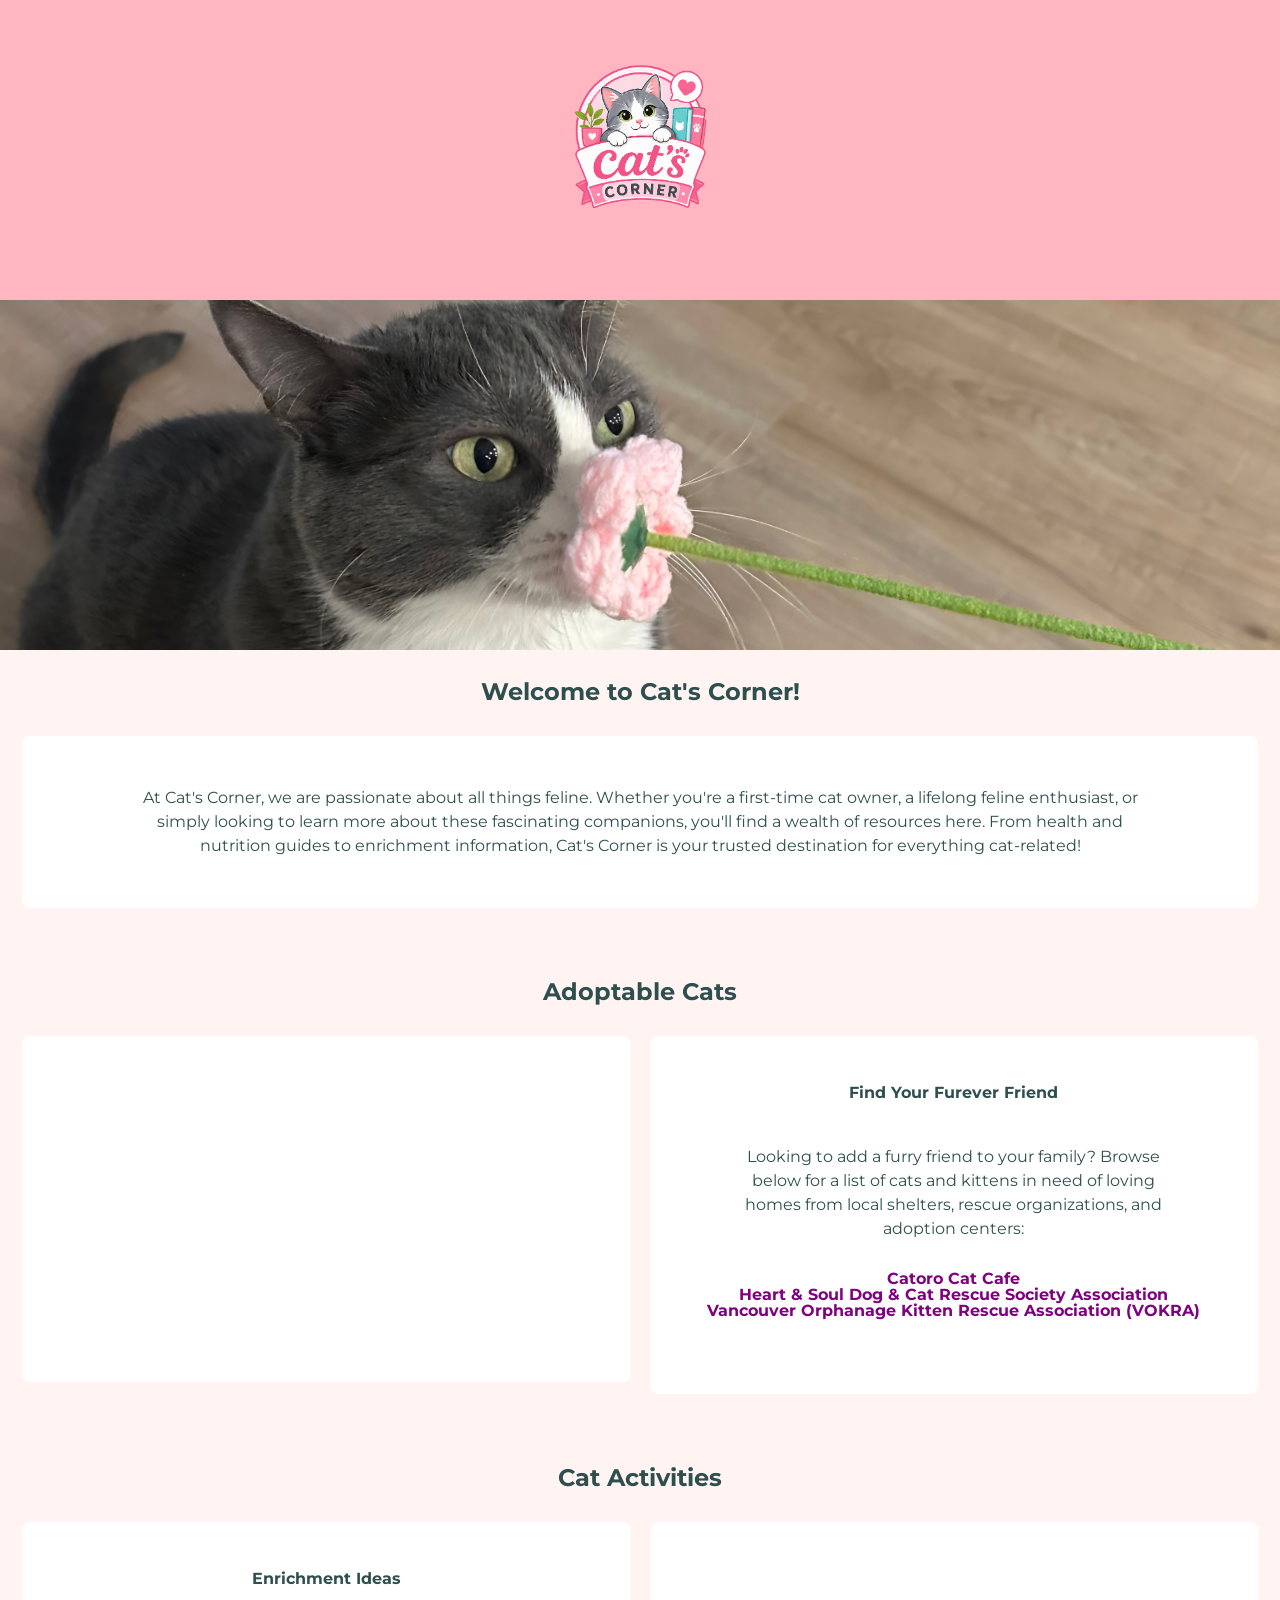
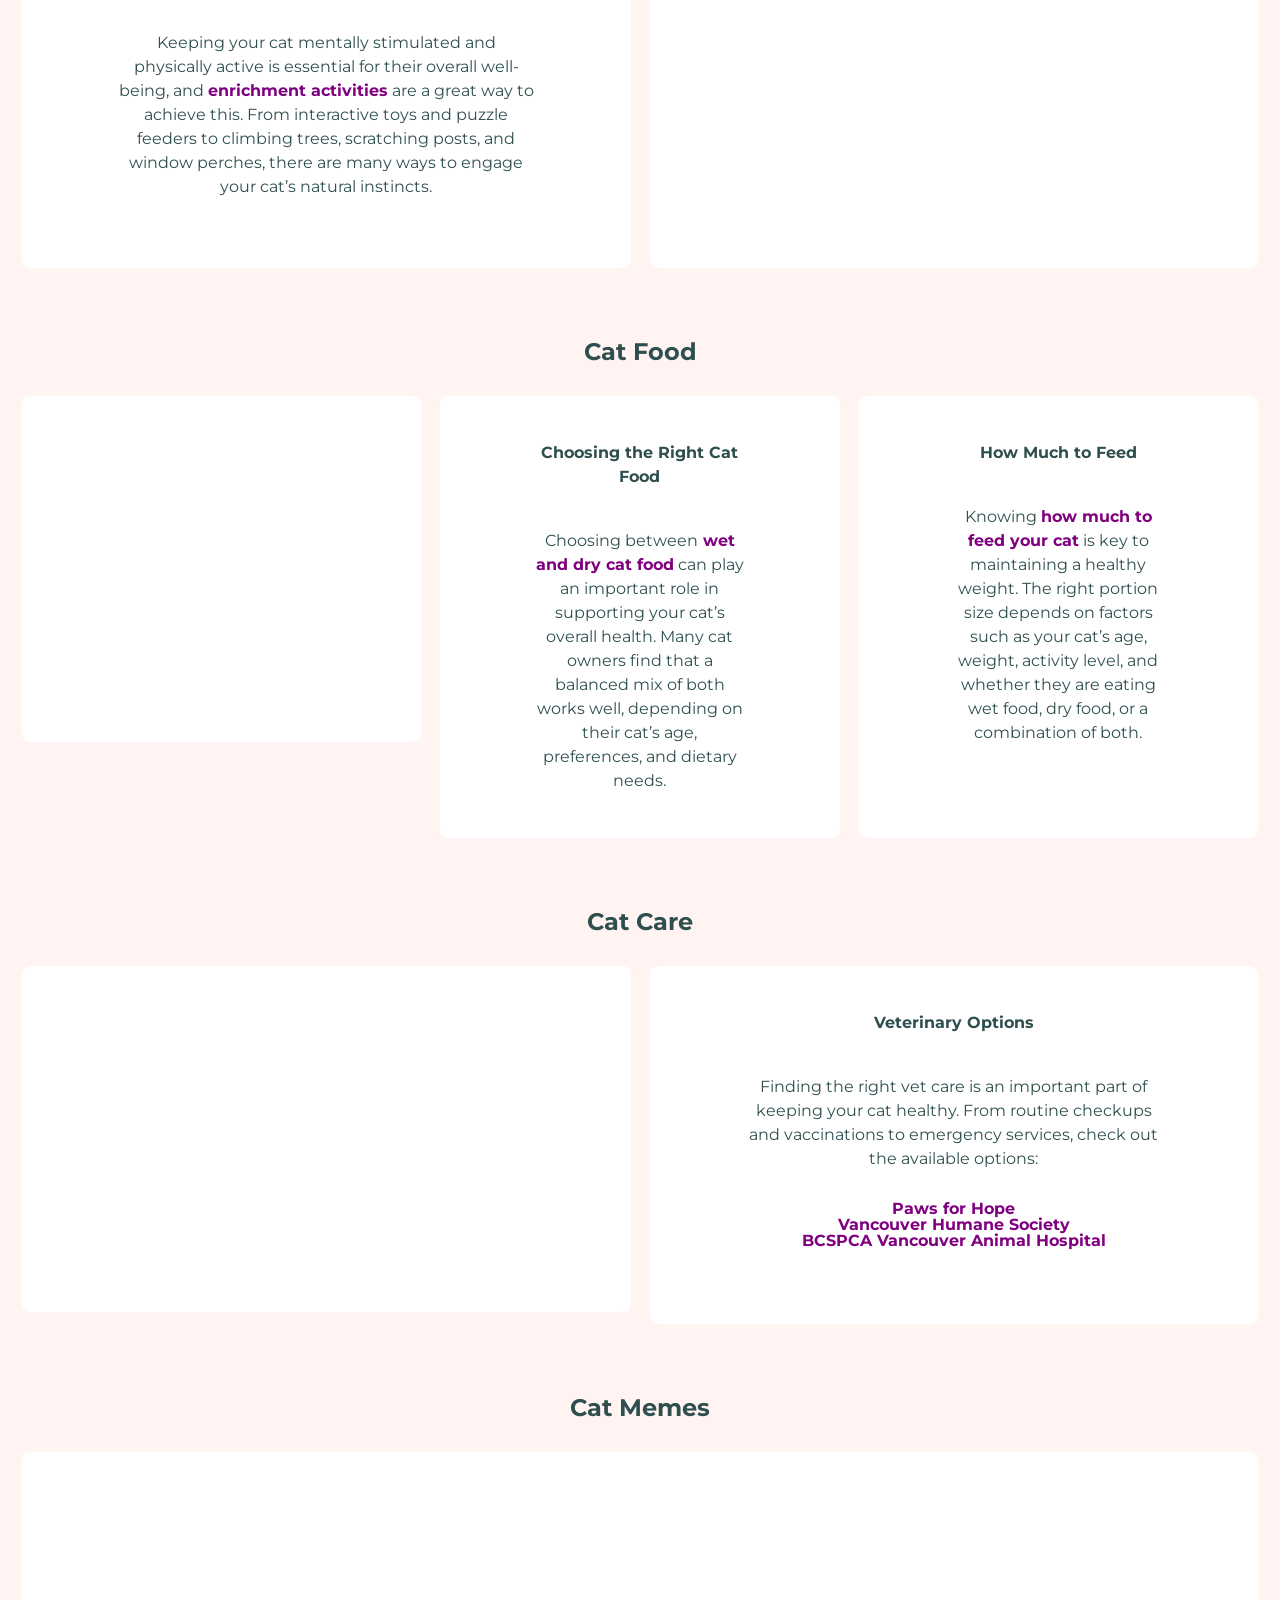
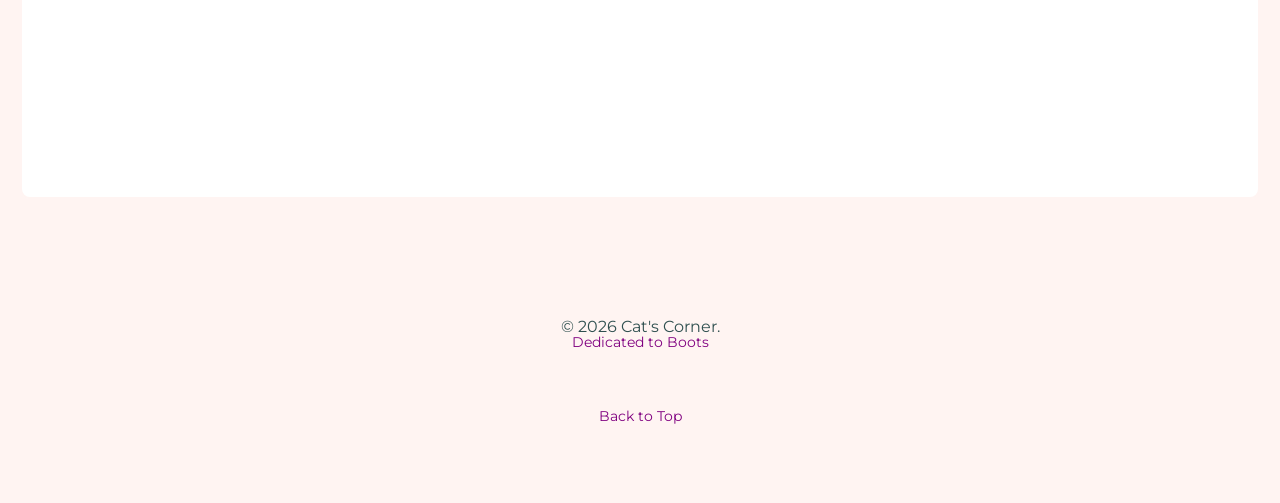
==== commit c5c53dc8: "Added links" ====
--- a/index.html
+++ b/index.html
@@ -85,8 +85,13 @@
             </section>
         </main>
         <footer>
-            <p>&copy; 2026 Cat's Corner. All rights reserved.</p>
-            <a href="#top">Back to Top</a>
+             <p>
+                <ul class="center-list">
+                    <li>&copy; 2026 Cat's Corner.</li>
+                    <li><a href="https://imgur.com/a/iw0vOPP" target="_blank">Dedicated to Boots</a></li>
+                </ul>
+            </p>
+            <a href="#top">Back to Top</a></p>
         </footer>
     </body>
 </html>
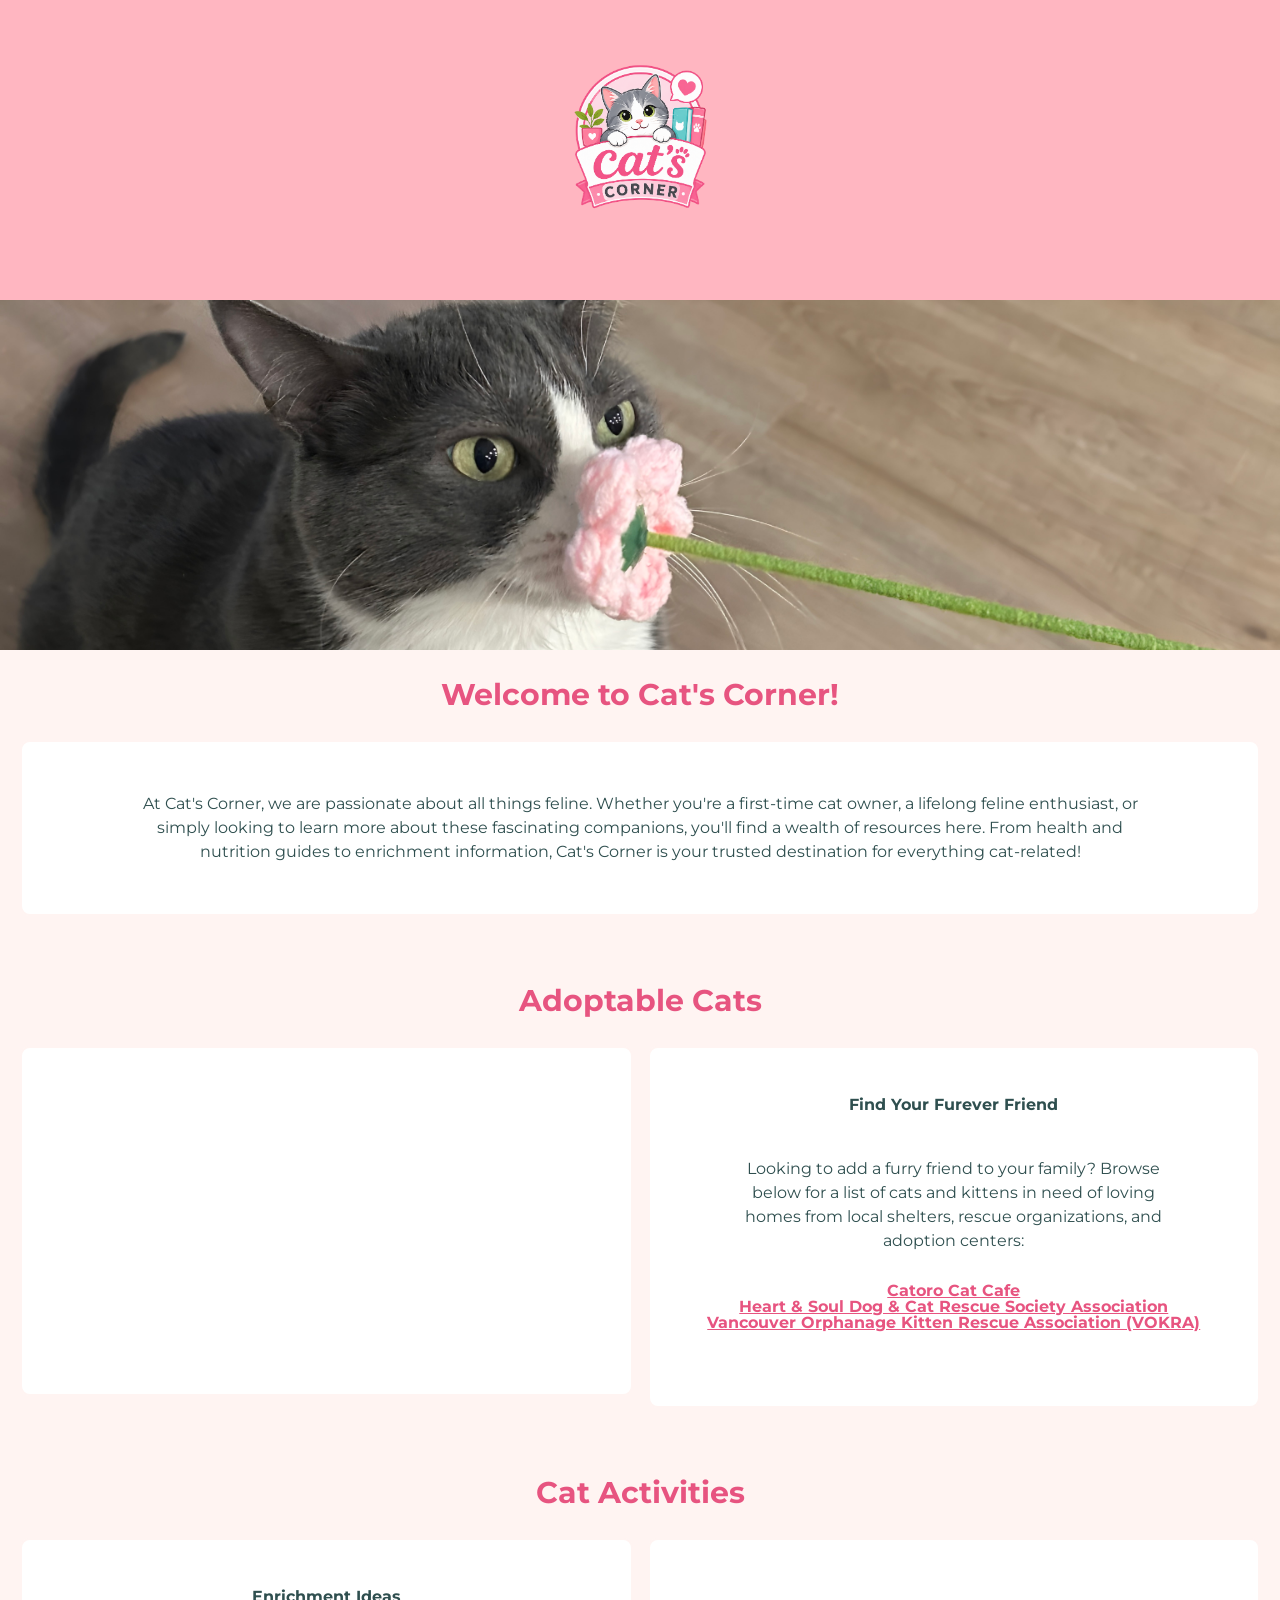
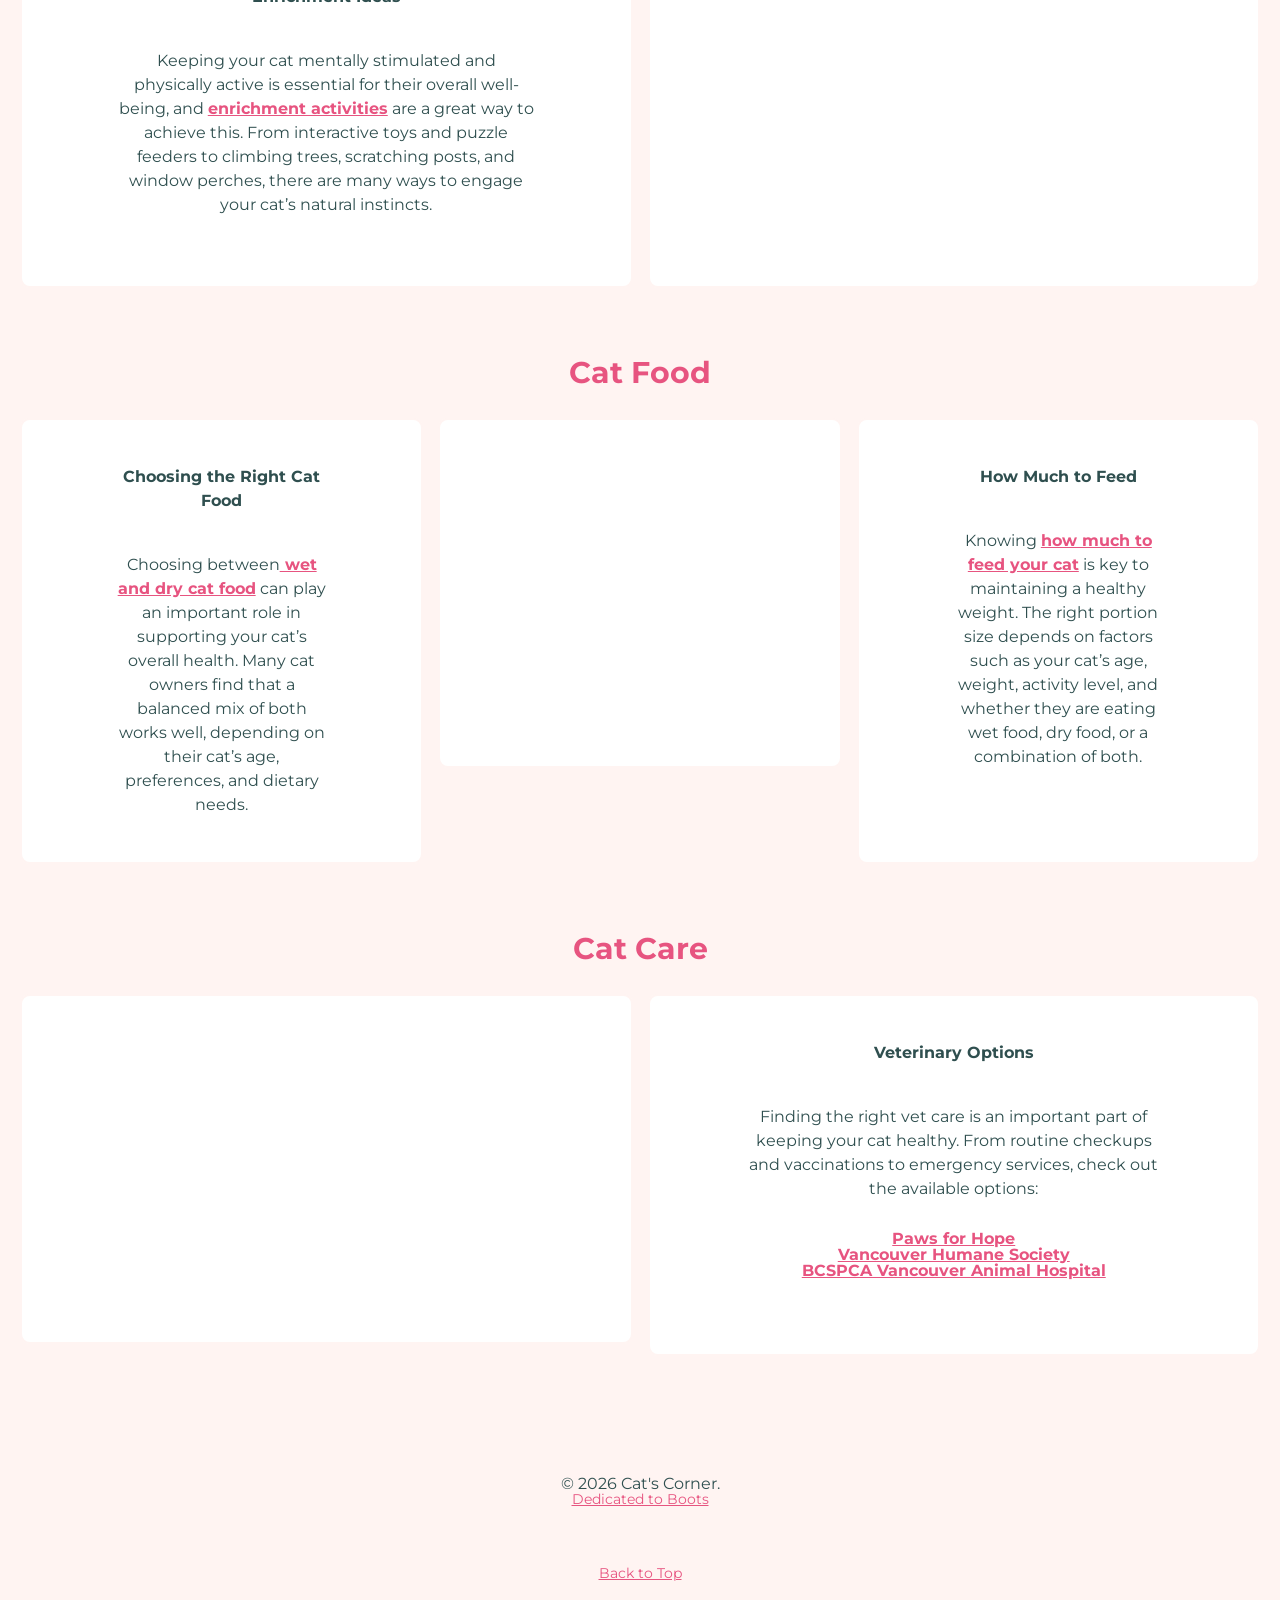
==== commit 7b5d1820: "Edited headings" ====
--- a/index.html
+++ b/index.html
@@ -49,11 +49,12 @@
             <section>
                 <h2 class="cat-care">Cat Food</h2>
                     <div class="parent-container">
-                        <div class="cat-column cat-eating"></div>
                         <div class="cat-column">
                             <p><strong>Choosing the Right Cat Food</strong></p>
                             <p>Choosing between<a href="https://yorkveterinaryhospital.ca/blog/wet-food-vs-dry-food-for-cats-which-is-better/" target="_blank"><strong> wet and dry cat food</strong></a> can play an important role in supporting your cat’s overall health. Many cat owners find that a balanced mix of both works well, depending on their cat’s age, preferences, and dietary needs.</p>
                         </div>
+                                                <div class="cat-column cat-eating"></div>
+
                         <div class="cat-column">
                             <p><strong>How Much to Feed</strong></p>
                             <p>Knowing <a href="https://www.petmd.com/cat/nutrition/how-much-to-feed-a-cat" target="_blank"><strong>how much to feed your cat</strong></a> is key to maintaining a healthy weight. The right portion size depends on factors such as your cat’s age, weight, activity level, and whether they are eating wet food, dry food, or a combination of both.</p>
@@ -75,14 +76,14 @@
                         </div>
                     </div>
             </section>
-              <section>
+              <!-- <section>
                 <h2 class="cat-care">Cat Memes</h2>
                     <div class="parent-container">
                         <div class="cat-column video-center">
                             <iframe width="560" height="315" src="https://www.youtube.com/embed/mQoCMIh5I2M?si=Y1anCr8Ho2FCNgx4" title="YouTube video player" frameborder="0" allow="accelerometer; autoplay; clipboard-write; encrypted-media; gyroscope; picture-in-picture; web-share" referrerpolicy="strict-origin-when-cross-origin" allowfullscreen></iframe>
                         </div>
                     </div>
-            </section>
+            </section> -->
         </main>
         <footer>
              <p>
--- a/style.css
+++ b/style.css
@@ -201,12 +201,12 @@
 h2 {
     color: darkslategray;
     text-align: left;
-    font-size: 24px;
+    font-size: 30px;
     font-weight: 700;
     padding: 10px;
 }
 .cat-care {
-    color: darkslategray;
+    color: #e75480;
     text-align: center;
     padding: 10px;
 }
@@ -245,15 +245,15 @@
     margin-bottom: 20px;
 }
 a {
-    color: purple;
-    text-decoration: none;
+    color: #e75480;
+    text-decoration: underline;
 }
 a:hover {
     text-decoration: underline;
 }
-a:visited {
+/* a:visited {
     color: #e75480;
-}
+} */
 a:active {
     color: red;
 }
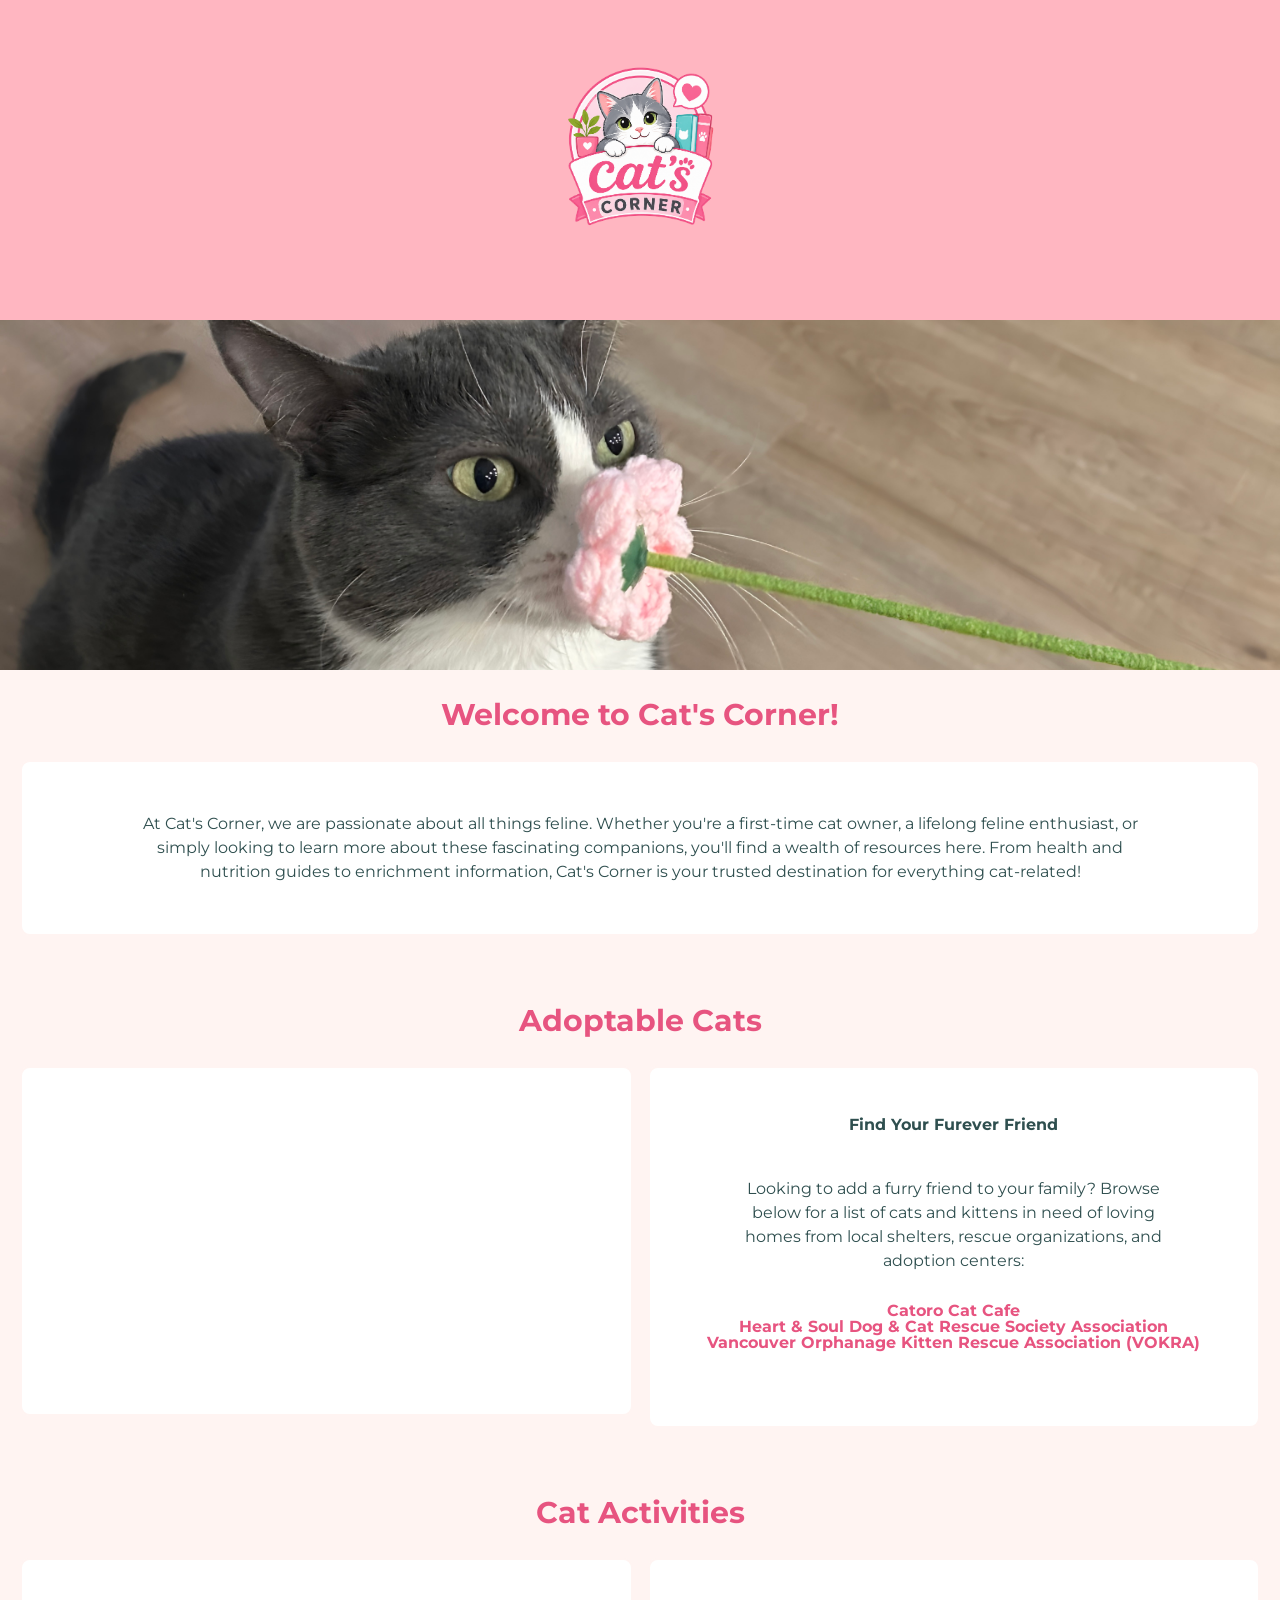
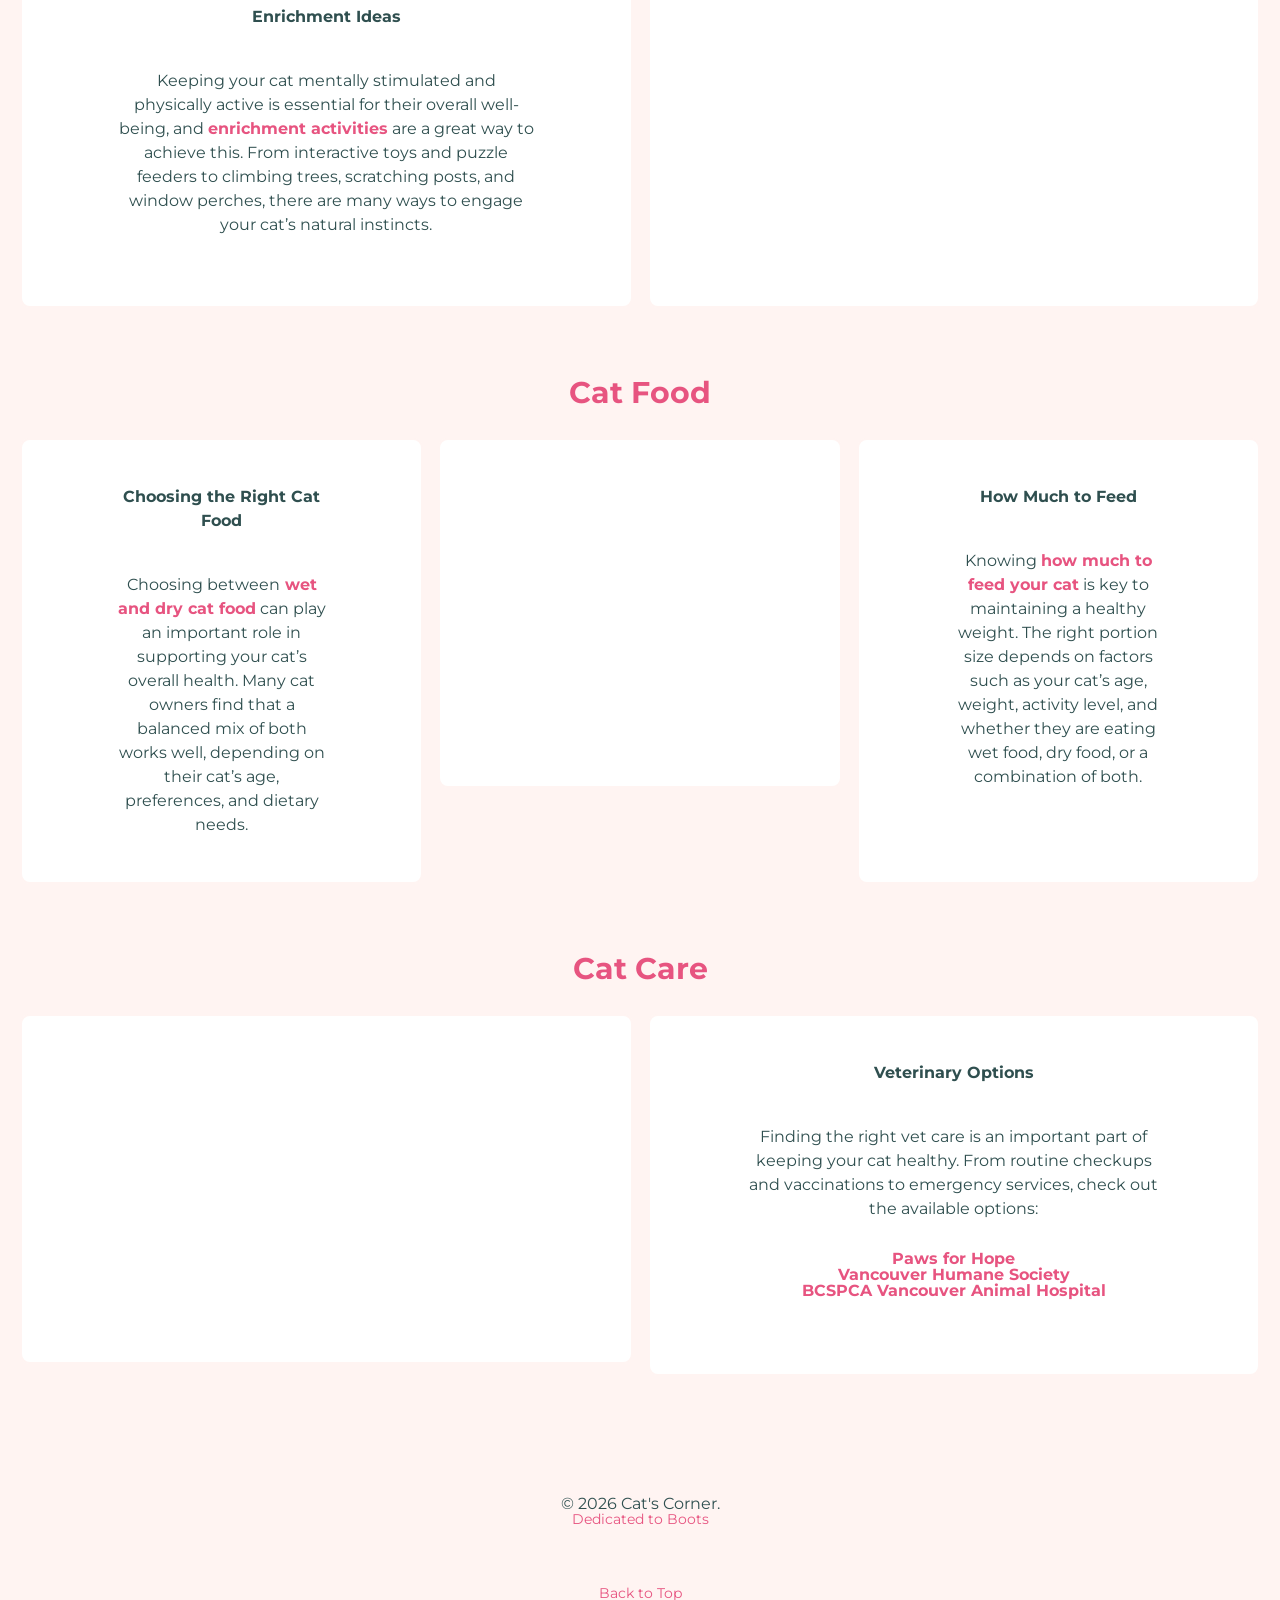
==== commit f7eefdeb: "Lined up code" ====
--- a/index.html
+++ b/index.html
@@ -8,8 +8,8 @@
     </head>
     <body>
         <header>
-             <div class="header-container">
-            <img src="./images/cat-logo-new-copy.png" alt="Company Logo" class="logo">
+            <div class="header-container">
+                <img src="./images/cat-logo-new-copy.png" alt="Company Logo" class="logo">
             </div>
         </header>
         <div class="banner"></div>
@@ -21,31 +21,30 @@
                     <p>At Cat's Corner, we are passionate about all things feline. Whether you're a first-time cat owner, a lifelong feline enthusiast, or simply looking to learn more about these fascinating companions, you'll find a wealth of resources here. From health and nutrition guides to enrichment information, Cat's Corner is your trusted destination for everything cat-related!</p>
                 </div> 
             </section>
-                <section>
+            <section>
                 <h2 class="cat-care">Adoptable Cats</h2>
                     <div class="parent-container">
-                        <div class="cat-column adopt-cat"></div>
-                        <div class="cat-column">
+                            <div class="cat-column adopt-cat"></div>
+                            <div class="cat-column">
                             <p><strong>Find Your Furever Friend</strong></p>
                             <p>Looking to add a furry friend to your family? Browse below for a list of cats and kittens in need of loving homes from local shelters, rescue organizations, and adoption centers:
-                        <ul class="center-list">
+                            <ul class="center-list">
                             <li><a href="https://catoropets.com/" target="_blank"><strong>Catoro Cat Cafe</strong></a></li>
                             <li><a href="https://www.heartandsoulrescue.ca/adoptcats" target="_blank"><strong>Heart & Soul Dog & Cat Rescue Society Association</strong></a></li>
                             <li><a href="https://www.vokra.ca/adopt" target="_blank"><strong>Vancouver Orphanage Kitten Rescue Association (VOKRA)</strong></a></li>
-                        </ul>
-                        </p></div>
+                            </ul></p></div>
                     </div>
-                </section>
-                <section>
+            </section>
+            <section>
                 <h2 class="cat-care">Cat Activities</h2>
                     <div class="parent-container">
                         <div class="cat-column">
                             <p><strong>Enrichment Ideas</strong></p>
-                            <p>Keeping your cat mentally stimulated and physically active is essential for their overall well-being, and <a href="https://www.aspca.org/pet-care/cat-care/feline-diy-enrichment" target="_blank"><strong>enrichment activities</strong></a> are a great way to achieve this. From interactive toys and puzzle feeders to climbing trees, scratching posts, and window perches, there are many ways to engage your cat’s natural instincts.
-                        </ul></p></div>
+                            <p>Keeping your cat mentally stimulated and physically active is essential for their overall well-being, and <a href="https://www.aspca.org/pet-care/cat-care/feline-diy-enrichment" target="_blank"><strong>enrichment activities</strong></a> are a great way to achieve this. From interactive toys and puzzle feeders to climbing trees, scratching posts, and window perches, there are many ways to engage your cat’s natural instincts.</p>
+                        </div>
                         <div class="cat-column cat-activity"></div>
                     </div>
-                </section>
+            </section>
             <section>
                 <h2 class="cat-care">Cat Food</h2>
                     <div class="parent-container">
@@ -53,8 +52,7 @@
                             <p><strong>Choosing the Right Cat Food</strong></p>
                             <p>Choosing between<a href="https://yorkveterinaryhospital.ca/blog/wet-food-vs-dry-food-for-cats-which-is-better/" target="_blank"><strong> wet and dry cat food</strong></a> can play an important role in supporting your cat’s overall health. Many cat owners find that a balanced mix of both works well, depending on their cat’s age, preferences, and dietary needs.</p>
                         </div>
-                                                <div class="cat-column cat-eating"></div>
-
+                        <div class="cat-column cat-eating"></div>
                         <div class="cat-column">
                             <p><strong>How Much to Feed</strong></p>
                             <p>Knowing <a href="https://www.petmd.com/cat/nutrition/how-much-to-feed-a-cat" target="_blank"><strong>how much to feed your cat</strong></a> is key to maintaining a healthy weight. The right portion size depends on factors such as your cat’s age, weight, activity level, and whether they are eating wet food, dry food, or a combination of both.</p>
@@ -62,7 +60,7 @@
                     </div>
             </section>
             <section>
-            <h2 class="cat-care">Cat Care</h2>
+                <h2 class="cat-care">Cat Care</h2>
                     <div class="parent-container">
                         <div class="cat-column cat-food"></div>
                         <div class="cat-column">
--- a/style.css
+++ b/style.css
@@ -7,10 +7,12 @@
     box-sizing: border-box;
     /* border:1px solid blue; */
 }
+
 .container {
   display: flex;
   background-color: lightpink;
 }
+
 .header-container {
   display: flex;
   justify-content: center;
@@ -18,35 +20,42 @@
   padding: 20px 0;
   width: 100%;
 }
+
 .logo {
-  height: 200px;
-  width: 200px;
-  border: none
-}
+  height: 220px;
+  width: 220px;
+  border: none;
+}
+
 iframe {
     display: block; 
     margin: 0 auto;
 }
+
 header {
     background-color: lightpink;
     padding: 20px;
 }
+
 .container-1 {
   display: flex;
-  background-color: red;
-}
+  background-color: lightpink;
+}
+
 .container-1 div {
   background-color: #f1f1f1;
   margin: 10px;
   padding: 20px;
   font-size: 24px;
 }
+
 .container div {
   background-color: #f1f1f1;
   margin: 10px;
   padding: 20px;
   font-size: 24px;
 }
+
 .center-list{
     width: fit-content;
     margin: 0 auto;
@@ -55,19 +64,23 @@
     padding-left:0;
     list-style-type: none;
 }
+
 header nav ul {
     list-style: none;
     padding: 0;
 }
+
 header nav ul li {
     display: inline;
     margin: 0 15px;
 }
+
 header nav ul li a {
     color: #ffffff;
     text-decoration: none;
     font-weight: bold;
 }
+
 body { 
     background-color: #FFF4F2;
     color:darkslategray;
@@ -77,6 +90,7 @@
     /* background-image: url(./images/stripes-light.png);
     background-repeat: no repeat; */
 }
+
 .banner {
     /* background-color: lightblue;
     height: 350px;
@@ -90,6 +104,7 @@
     background-position: center;
     margin: 0 auto;
 }
+
 #welcome {
     background-color: white;
     border: 2px solid #FFF4F2;
@@ -97,6 +112,7 @@
     padding: 20px;
     margin-bottom: 20px;
 }
+
 .cat-activity {
     background-image: url("https://images.unsplash.com/photo-1638826595775-e2eae86cda8e?q=80&w=1472&auto=format&fit=crop&ixlib=rb-4.1.0&ixid=M3wxMjA3fDB8MHxwaG90by1wYWdlfHx8fGVufDB8fHx8fA%3D%3D");
     background-size: cover;
@@ -106,6 +122,7 @@
     background-position: center;
     margin-bottom: 20px;
 }
+
 .cat-food {
     background-image: url("https://images.pexels.com/photos/3873629/pexels-photo-3873629.jpeg");
     background-size: cover;
@@ -115,6 +132,7 @@
     background-position: center;
     margin-bottom: 20px;
 }
+
 .adopt-cat {
     background-image: url("https://images.unsplash.com/photo-1570824104453-508955ab713e?q=80&w=1011&auto=format&fit=crop&ixlib=rb-4.1.0&ixid=M3wxMjA3fDB8MHxwaG90by1wYWdlfHx8fGVufDB8fHx8fA%3D%3D");
     background-size: cover;
@@ -124,6 +142,7 @@
     background-position: center;
     margin-bottom: 20px;
 }
+
 .cat-activity {
     background-image: url("https://images.unsplash.com/photo-1638826595775-e2eae86cda8e?q=80&w=1172&auto=format&fit=crop&ixlib=rb-4.1.0&ixid=M3wxMjA3fDB8MHxwaG90by1wYWdlfHx8fGVufDB8fHx8fA%3D%3D");
     background-size: cover;
@@ -133,6 +152,7 @@
     background-position: center;
     margin-bottom: 20px;
 }
+
 .cat-eating {
     background-image: url("https://images.pexels.com/photos/31309076/pexels-photo-31309076.jpeg");
     background-size: cover;
@@ -142,6 +162,7 @@
     background-position: center;
     margin-bottom: 20px;
 }
+
 .activity-box {
     flex: 1;
     background-color: white;
@@ -150,10 +171,12 @@
     padding: 15px;
     margin-bottom: 20px;
 }
+
 .parent-container {
     display: flex;
     gap: 15px;
 }
+
 .cat-column {
     flex: 1;
     background-color: white;
@@ -162,12 +185,14 @@
     padding: 15px;
     margin-bottom: 20px;
 }
+
 .centering-container {
     display: flex;
     margin: 0 auto;
     justify-content: center;
     align-items: center;
 }
+
 /* .hero-banner {
     background-image: url("https://images.unsplash.com/photo-1570824104453-508955ab713e?q=80&w=1011&auto=format&fit=crop&ixlib=rb-4.1.0&ixid=M3wxMjA3fDB8MHxwaG90by1wYWdlfHx8fGVufDB8fHx8fA%3D%3D");
     background-size: cover;
@@ -177,16 +202,19 @@
     background-position: center;
     margin-bottom: 20px;
 } */
+
 header,
 section,
 footer {
     padding: 20px;
 }
+
 h1, h2, h3 {
     font-weight: 900;
     font-style: noraml;
     margin-bottom: 20px;
 }
+
 h1 {
     color: purple;
     text-align: left;
@@ -194,10 +222,12 @@
     font-weight: bold;
     /* padding: 20px; */
 }
+
 header h1 {
     text-align: center ;
-    text-decoration: underline;
-}
+    text-decoration: none;
+}
+
 h2 {
     color: darkslategray;
     text-align: left;
@@ -205,21 +235,25 @@
     font-weight: 700;
     padding: 10px;
 }
+
 .cat-care {
     color: #e75480;
     text-align: center;
     padding: 10px;
 }
+
 .title {
     font-size: 36px;
     text-decoration: none;
 }
+
 h3 {
     color: darkslategray;
     text-align: left;
     font-size: 18px;
     padding: 10px;
 }
+
 p {
     line-height: 1.5;
     font-style: normal;
@@ -227,9 +261,11 @@
     margin: 20px 70px 20px 70px;
     text-align: center;
 }
+
 ul, ol {
     margin: 15px auto;
 }
+
 img {
     height: 40%;
     width: 40%;
@@ -237,6 +273,7 @@
     border: 2px solid #FFF4F2;
     border-radius: 10px;
 }
+
 .circle-image {
     background-color: white;
     border: 2px solid #FFF4F2;
@@ -244,30 +281,37 @@
     padding: 15px;
     margin-bottom: 20px;
 }
+
 a {
     color: #e75480;
-    text-decoration: underline;
-}
+    text-decoration: none;
+}
+
 a:hover {
     text-decoration: underline;
 }
+
 /* a:visited {
     color: #e75480;
 } */
+
 a:active {
     color: red;
 }
+
 footer a {
     font-size: 14px;
     text-align: center;
     display: block;
 }
+
 .center-image {
     display: block;
     margin-left: auto;
     margin-right: auto;
     width: 50%;
 }
+
 .center-container {
     display: flex;
     justify-content: center;
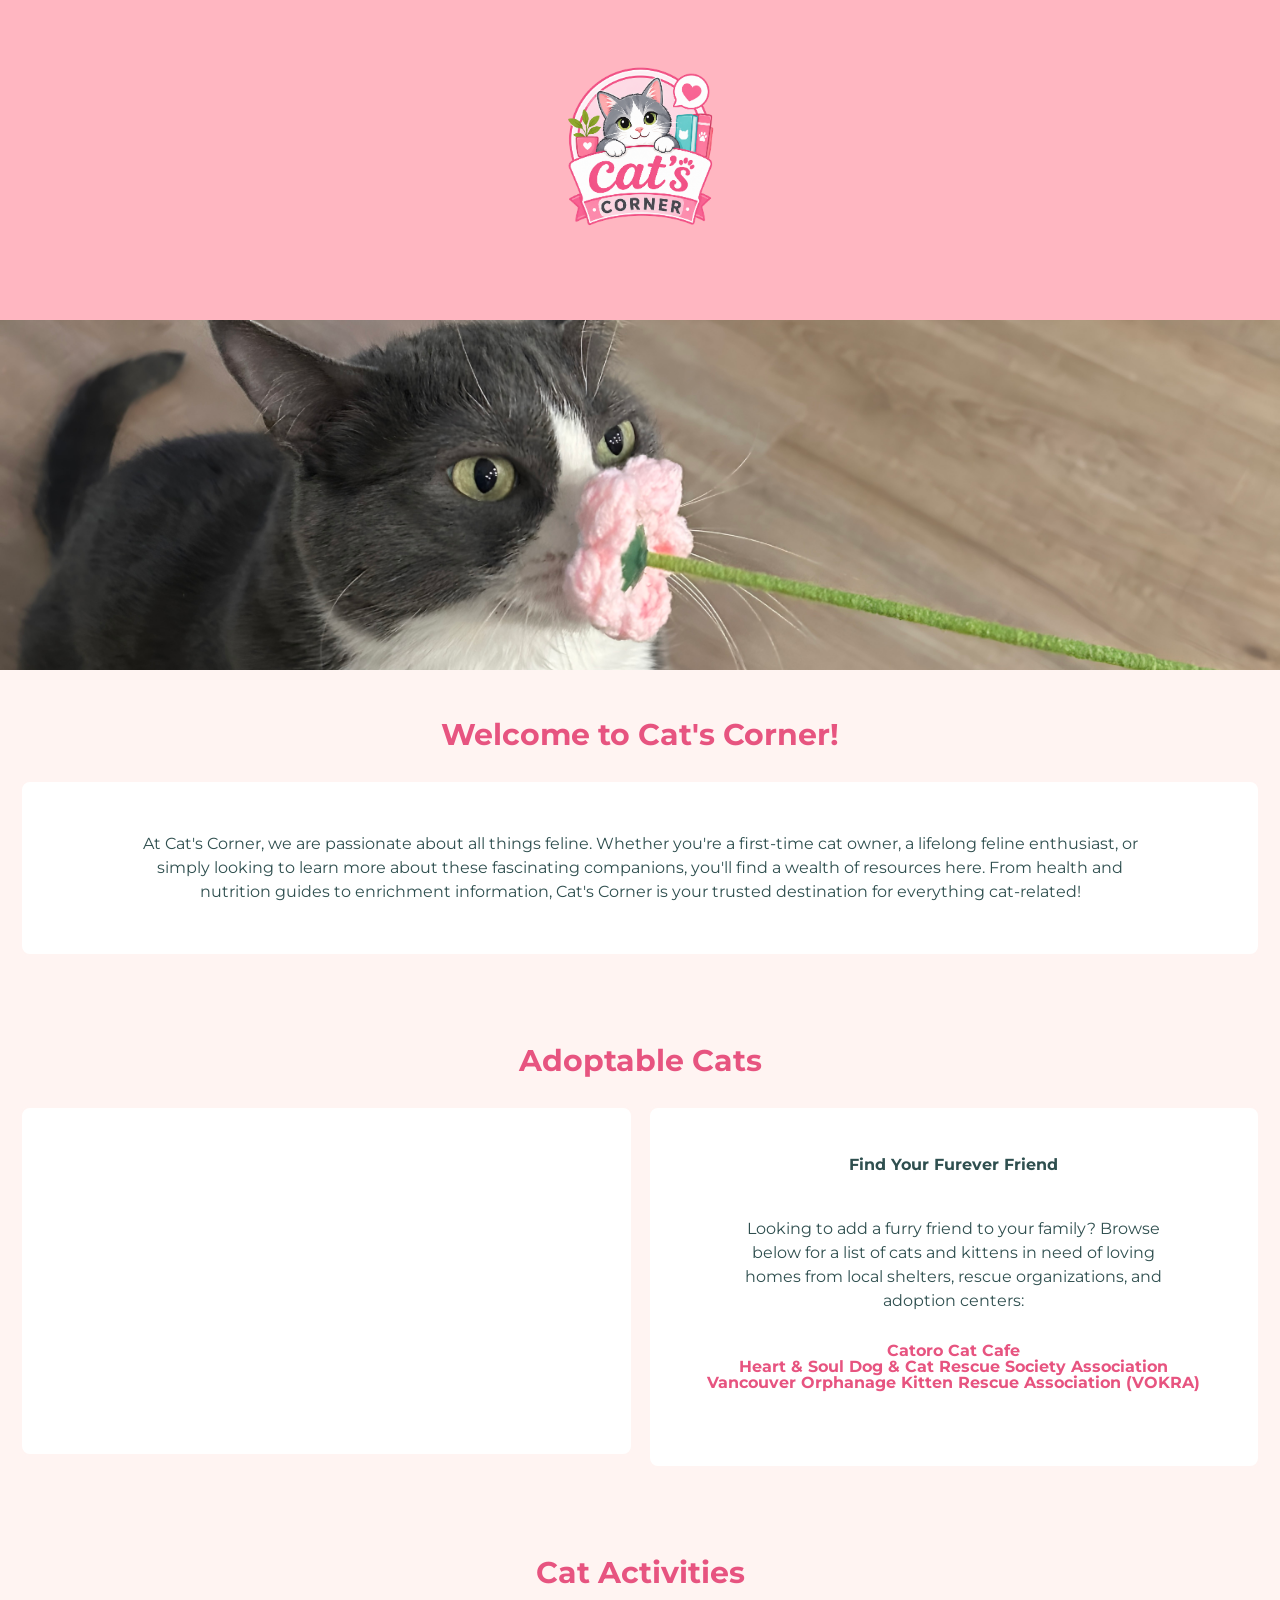
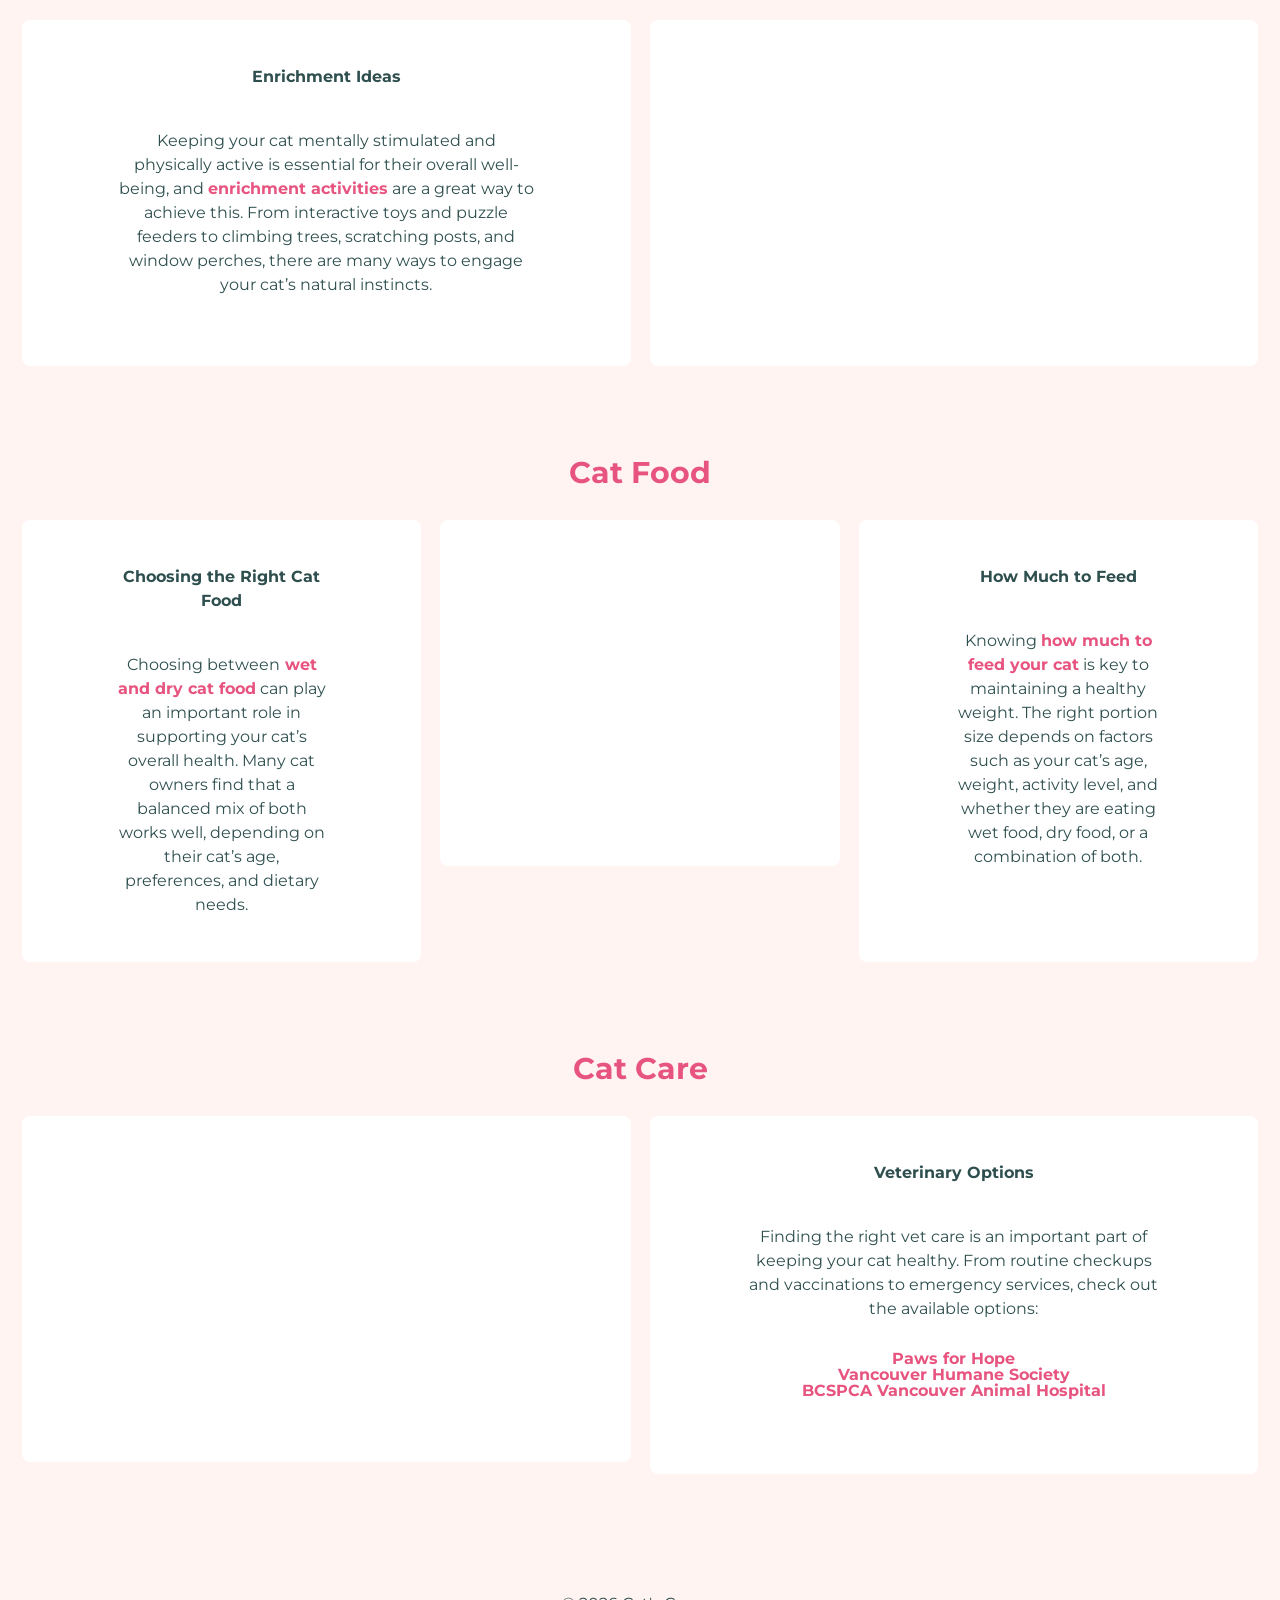
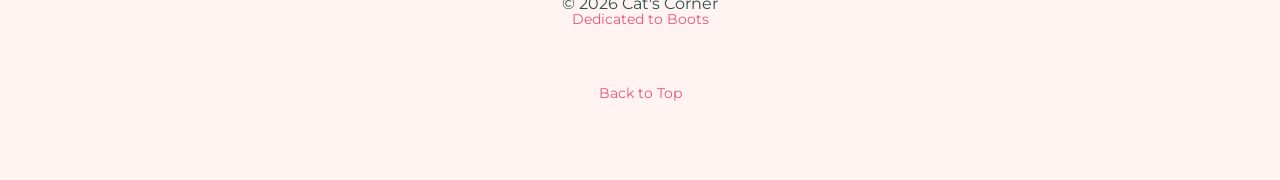
==== commit d27b2f05: "Updated footer" ====
--- a/index.html
+++ b/index.html
@@ -86,7 +86,7 @@
         <footer>
              <p>
                 <ul class="center-list">
-                    <li>&copy; 2026 Cat's Corner.</li>
+                    <li>&copy; 2026 Cat's Corner</li>
                     <li><a href="https://imgur.com/a/iw0vOPP" target="_blank">Dedicated to Boots</a></li>
                 </ul>
             </p>
--- a/style.css
+++ b/style.css
@@ -240,6 +240,7 @@
     color: #e75480;
     text-align: center;
     padding: 10px;
+    padding-top:30px;
 }
 
 .title {
